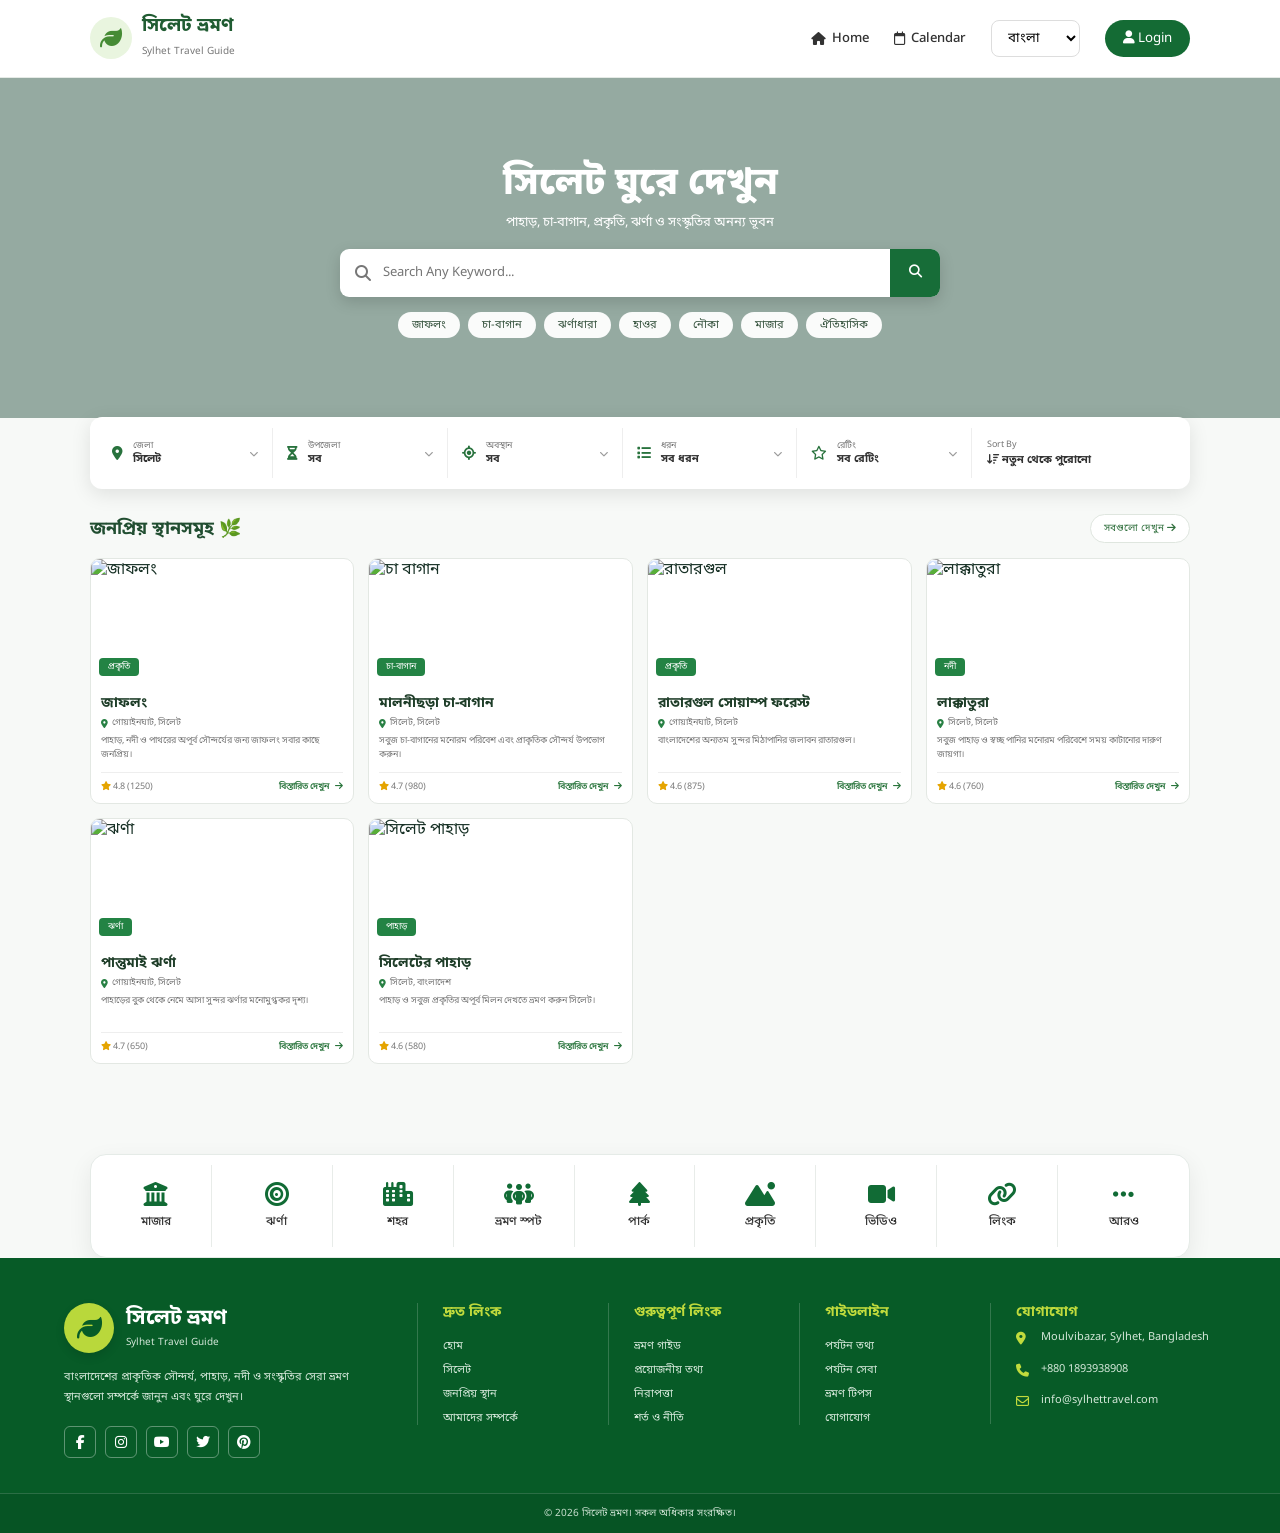
==== index.html @ 962a5a35 "first commit" ====
<!DOCTYPE html>
<html lang="bn">

<head>
    <meta charset="UTF-8">
    <meta name="viewport" content="width=device-width, initial-scale=1.0">

    <title>সিলেট ভ্রমণ | Sylhet Travel Guide</title>

    <!-- Google Font -->
    <link rel="preconnect" href="https://fonts.googleapis.com">
    <link rel="preconnect" href="https://fonts.gstatic.com" crossorigin>

    <link href="https://fonts.googleapis.com/css2?family=Noto+Sans+Bengali:wght@400;500;600;700;800&display=swap"
        rel="stylesheet">

    <!-- Font Awesome -->
    <link rel="stylesheet" href="https://cdnjs.cloudflare.com/ajax/libs/font-awesome/6.5.2/css/all.min.css">

    <link rel="stylesheet" href="style.css">
</head>

<body>

    <!-- ================= NAVBAR ================= -->

    <header class="navbar">

        <div class="logo">
            <div class="logo-icon">
                <i class="fa-solid fa-leaf"></i>
            </div>

            <div class="logo-text">
                <h2>সিলেট ভ্রমণ</h2>
                <span>Sylhet Travel Guide</span>
            </div>
        </div>


        <nav>

            <a href="#">
                <i class="fa-solid fa-house"></i>
                Home
            </a>

            <a href="#">
                <i class="fa-regular fa-calendar"></i>
                Calendar
            </a>

            <select>
                <option>বাংলা</option>
                <option>English</option>
            </select>

            <button class="login-btn">
                <i class="fa-solid fa-user"></i>
                Login
            </button>

        </nav>

    </header>


    <!-- ================= HERO ================= -->

    <section class="hero">

        <div class="hero-overlay"></div>

        <div class="hero-content">

            <h1>সিলেট ঘুরে দেখুন</h1>

            <p>
                পাহাড়, চা-বাগান, প্রকৃতি, ঝর্ণা ও সংস্কৃতির অনন্য ভূবন
            </p>


            <!-- SEARCH -->

            <div class="search-box">

                <i class="fa-solid fa-magnifying-glass"></i>

                <input type="text" placeholder="Search Any Keyword...">

                <button>
                    <i class="fa-solid fa-magnifying-glass"></i>
                </button>

            </div>


            <!-- CATEGORY -->

            <div class="categories">

                <button>জাফলং</button>
                <button>চা-বাগান</button>
                <button>ঝর্ণাধারা</button>
                <button>হাওর</button>
                <button>নৌকা</button>
                <button>মাজার</button>
                <button>ঐতিহাসিক</button>

            </div>

        </div>

    </section>


    <!-- ================= FILTER ================= -->

    <section class="filter-wrapper">

        <div class="filter-bar">

            <div class="filter-item">
                <i class="fa-solid fa-location-dot"></i>

                <div>
                    <small>জেলা</small>
                    <strong>সিলেট</strong>
                </div>

                <i class="fa-solid fa-chevron-down arrow"></i>
            </div>


            <div class="filter-item">
                <i class="fa-solid fa-hourglass-half"></i>

                <div>
                    <small>উপজেলা</small>
                    <strong>সব</strong>
                </div>

                <i class="fa-solid fa-chevron-down arrow"></i>
            </div>


            <div class="filter-item">
                <i class="fa-solid fa-location-crosshairs"></i>

                <div>
                    <small>অবস্থান</small>
                    <strong>সব</strong>
                </div>

                <i class="fa-solid fa-chevron-down arrow"></i>
            </div>


            <div class="filter-item">
                <i class="fa-solid fa-list"></i>

                <div>
                    <small>ধরন</small>
                    <strong>সব ধরন</strong>
                </div>

                <i class="fa-solid fa-chevron-down arrow"></i>
            </div>


            <div class="filter-item">
                <i class="fa-regular fa-star"></i>

                <div>
                    <small>রেটিং</small>
                    <strong>সব রেটিং</strong>
                </div>

                <i class="fa-solid fa-chevron-down arrow"></i>
            </div>


            <div class="sort">

                <small>Sort By</small>

                <strong>
                    <i class="fa-solid fa-arrow-down-wide-short"></i>
                    নতুন থেকে পুরোনো
                </strong>

            </div>

        </div>

    </section>


    <!-- ================= DESTINATIONS ================= -->

    <main class="container">

        <div class="section-title">

            <div>
                <h2>জনপ্রিয় স্থানসমূহ 🌿</h2>
            </div>

            <button class="view-all">
                সবগুলো দেখুন
                <i class="fa-solid fa-arrow-right"></i>
            </button>

        </div>


        <div class="destination-grid">


            <!-- CARD 1 -->

            <div class="card">

                <div class="card-image">

                    <img src="https://images.unsplash.com/photo-1528127269322-539801943592?auto=format&fit=crop&w=600&q=80"
                        alt="জাফলং">

                    <span class="tag">প্রকৃতি</span>

                </div>

                <div class="card-content">

                    <h3>জাফলং</h3>

                    <p class="location">
                        <i class="fa-solid fa-location-dot"></i>
                        গোয়াইনঘাট, সিলেট
                    </p>

                    <p class="description">
                        পাহাড়, নদী ও পাথরের অপূর্ব সৌন্দর্যের জন্য
                        জাফলং সবার কাছে জনপ্রিয়।
                    </p>


                    <div class="card-bottom">

                        <span class="rating">
                            <i class="fa-solid fa-star"></i>
                            4.8 (1250)
                        </span>

                        <a href="#">
                            বিস্তারিত দেখুন
                            <i class="fa-solid fa-arrow-right"></i>
                        </a>

                    </div>

                </div>

            </div>


            <!-- CARD 2 -->

            <div class="card">

                <div class="card-image">

                    <img src="https://images.unsplash.com/photo-1583417319070-4a69db38a482?auto=format&fit=crop&w=600&q=80"
                        alt="চা বাগান">

                    <span class="tag">চা-বাগান</span>

                </div>

                <div class="card-content">

                    <h3>মালনীছড়া চা-বাগান</h3>

                    <p class="location">
                        <i class="fa-solid fa-location-dot"></i>
                        সিলেট, সিলেট
                    </p>

                    <p class="description">
                        সবুজ চা-বাগানের মনোরম পরিবেশ এবং
                        প্রাকৃতিক সৌন্দর্য উপভোগ করুন।
                    </p>

                    <div class="card-bottom">

                        <span class="rating">
                            <i class="fa-solid fa-star"></i>
                            4.7 (980)
                        </span>

                        <a href="#">
                            বিস্তারিত দেখুন
                            <i class="fa-solid fa-arrow-right"></i>
                        </a>

                    </div>

                </div>

            </div>


            <!-- CARD 3 -->

            <div class="card">

                <div class="card-image">

                    <img src="https://images.unsplash.com/photo-1500534623283-312aade485b7?auto=format&fit=crop&w=600&q=80"
                        alt="রাতারগুল">

                    <span class="tag">প্রকৃতি</span>

                </div>

                <div class="card-content">

                    <h3>রাতারগুল সোয়াম্প ফরেস্ট</h3>

                    <p class="location">
                        <i class="fa-solid fa-location-dot"></i>
                        গোয়াইনঘাট, সিলেট
                    </p>

                    <p class="description">
                        বাংলাদেশের অন্যতম সুন্দর মিঠাপানির
                        জলাবন রাতারগুল।
                    </p>

                    <div class="card-bottom">

                        <span class="rating">
                            <i class="fa-solid fa-star"></i>
                            4.6 (875)
                        </span>

                        <a href="#">
                            বিস্তারিত দেখুন
                            <i class="fa-solid fa-arrow-right"></i>
                        </a>

                    </div>

                </div>

            </div>


            <!-- CARD 4 -->

            <div class="card">

                <div class="card-image">

                    <img src="https://images.unsplash.com/photo-1470770841072-f978cf4d019e?auto=format&fit=crop&w=600&q=80"
                        alt="লাক্কাতুরা">

                    <span class="tag">নদী</span>

                </div>

                <div class="card-content">

                    <h3>লাক্কাতুরা</h3>

                    <p class="location">
                        <i class="fa-solid fa-location-dot"></i>
                        সিলেট, সিলেট
                    </p>

                    <p class="description">
                        সবুজ পাহাড় ও স্বচ্ছ পানির মনোরম
                        পরিবেশে সময় কাটানোর দারুণ জায়গা।
                    </p>

                    <div class="card-bottom">

                        <span class="rating">
                            <i class="fa-solid fa-star"></i>
                            4.6 (760)
                        </span>

                        <a href="#">
                            বিস্তারিত দেখুন
                            <i class="fa-solid fa-arrow-right"></i>
                        </a>

                    </div>

                </div>

            </div>


            <!-- CARD 5 -->

            <div class="card">

                <div class="card-image">

                    <img src="https://images.unsplash.com/photo-1433086966358-54859d0ed716?auto=format&fit=crop&w=600&q=80"
                        alt="ঝর্ণা">

                    <span class="tag">ঝর্ণা</span>

                </div>

                <div class="card-content">

                    <h3>পান্তুমাই ঝর্ণা</h3>

                    <p class="location">
                        <i class="fa-solid fa-location-dot"></i>
                        গোয়াইনঘাট, সিলেট
                    </p>

                    <p class="description">
                        পাহাড়ের বুক থেকে নেমে আসা সুন্দর
                        ঝর্ণার মনোমুগ্ধকর দৃশ্য।
                    </p>

                    <div class="card-bottom">

                        <span class="rating">
                            <i class="fa-solid fa-star"></i>
                            4.7 (650)
                        </span>

                        <a href="#">
                            বিস্তারিত দেখুন
                            <i class="fa-solid fa-arrow-right"></i>
                        </a>

                    </div>

                </div>

            </div>


        <!-- ================= CARD 6 ================= -->
        
        <div class="card">
        
            <!-- Card Image -->
            <div class="card-image">
        
                <img src="https://images.unsplash.com/photo-1501785888041-af3ef285b470?auto=format&fit=crop&w=600&q=80"
                    alt="সিলেট পাহাড়">
        
                <span class="tag">পাহাড়</span>
        
            </div>
        
        
            <!-- Card Content -->
            <div class="card-content">
        
                <h3>সিলেটের পাহাড়</h3>
        
                <p class="location">
                    <i class="fa-solid fa-location-dot"></i>
                    সিলেট, বাংলাদেশ
                </p>
        
                <p class="description">
                    পাহাড় ও সবুজ প্রকৃতির অপূর্ব মিলন
                    দেখতে ভ্রমণ করুন সিলেট।
                </p>
        
        
                <!-- Card Bottom -->
                <div class="card-bottom">
        
                    <span class="rating">
                        <i class="fa-solid fa-star"></i>
                        4.6 (580)
                    </span>
        
                    <a href="#">
                        বিস্তারিত দেখুন
                        <i class="fa-solid fa-arrow-right"></i>
                    </a>
        
                </div>
        
            </div>
            <!-- END card-content -->
        
        </div>
        <!-- END card -->
        </main>
<!-- ================= CATEGORY MENU ================= -->

<section class="category-menu">

    <div class="category-item">
        <i class="fa-solid fa-building-columns"></i>
        <span>মাজার</span>
    </div>

    <div class="category-item">
        <i class="fa-solid fa-bullseye"></i>
        <span>ঝর্ণা</span>
    </div>

    <div class="category-item">
        <i class="fa-solid fa-city"></i>
        <span>শহর</span>
    </div>

    <div class="category-item">
        <i class="fa-solid fa-people-group"></i>
        <span>ভ্রমণ স্পট</span>
    </div>

    <div class="category-item">
        <i class="fa-solid fa-tree"></i>
        <span>পার্ক</span>
    </div>

    <div class="category-item">
        <i class="fa-solid fa-mountain-sun"></i>
        <span>প্রকৃতি</span>
    </div>

    <div class="category-item">
        <i class="fa-solid fa-video"></i>
        <span>ভিডিও</span>
    </div>

    <div class="category-item">
        <i class="fa-solid fa-link"></i>
        <span>লিংক</span>
    </div>

    <div class="category-item">
        <i class="fa-solid fa-ellipsis"></i>
        <span>আরও</span>
    </div>

</section>


<!-- ================= FOOTER ================= -->

<footer class="footer">

    <div class="footer-container">

        <!-- ================= ABOUT ================= -->

        <div class="footer-about">

            <div class="footer-logo">

                <div class="footer-logo-icon">
                    <i class="fa-solid fa-leaf"></i>
                </div>

                <div>
                    <h2>সিলেট ভ্রমণ</h2>
                    <span>Sylhet Travel Guide</span>
                </div>

            </div>


            <p>
                বাংলাদেশের প্রাকৃতিক সৌন্দর্য, পাহাড়,
                নদী ও সংস্কৃতির সেরা ভ্রমণ স্থানগুলো
                সম্পর্কে জানুন এবং ঘুরে দেখুন।
            </p>


            <!-- Social Icons -->

            <div class="social-icons">

                <a href="#">
                    <i class="fa-brands fa-facebook-f"></i>
                </a>

                <a href="#">
                    <i class="fa-brands fa-instagram"></i>
                </a>

                <a href="#">
                    <i class="fa-brands fa-youtube"></i>
                </a>

                <a href="#">
                    <i class="fa-brands fa-twitter"></i>
                </a>

                <a href="#">
                    <i class="fa-brands fa-pinterest"></i>
                </a>

            </div>
 </div> 


        <!-- ================= QUICK LINKS ================= -->

        <div class="footer-column">

            <h3>দ্রুত লিংক</h3>

            <a href="#">হোম</a>
            <a href="#">সিলেট</a>
            <a href="#">জনপ্রিয় স্থান</a>
            <a href="#">আমাদের সম্পর্কে</a>

        </div>


        <!-- ================= IMPORTANT LINKS ================= -->

        <div class="footer-column">

            <h3>গুরুত্বপূর্ণ লিংক</h3>

            <a href="#">ভ্রমণ গাইড</a>
            <a href="#">প্রয়োজনীয় তথ্য</a>
            <a href="#">নিরাপত্তা</a>
            <a href="#">শর্ত ও নীতি</a>

        </div>


        <!-- ================= GUIDELINE ================= -->

        <div class="footer-column">

            <h3>গাইডলাইন</h3>

            <a href="#">পর্যটন তথ্য</a>
            <a href="#">পর্যটন সেবা</a>
            <a href="#">ভ্রমণ টিপস</a>
            <a href="#">যোগাযোগ</a>

        </div>


        <!-- ================= CONTACT ================= -->

        <div class="footer-contact">

            <h3>যোগাযোগ</h3>

            <p>
                <i class="fa-solid fa-location-dot"></i>
                <span>Moulvibazar, Sylhet, Bangladesh</span>
            </p>

            <p>
                <i class="fa-solid fa-phone"></i>
                <span>+880 1893938908</span>
            </p>

            <p>
                <i class="fa-regular fa-envelope"></i>
                <span>info@sylhettravel.com</span>
            </p>

        </div>

    </div>


    <!-- ================= COPYRIGHT ================= -->

    <div class="copyright">

        © 2026 সিলেট ভ্রমণ। সকল অধিকার সংরক্ষিত।

    </div>



</footer>


</body>

</html>
---- style.css ----
* {
    margin: 0;
    padding: 0;
    box-sizing: border-box;
}

body {
    font-family: "Noto Sans Bengali", sans-serif;
    background: #f7f9f7;
    color: #183126;
}

img {
    width: 100%;
    display: block;
}

button,
input,
select {
    font-family: inherit;
}


/* ================= NAVBAR ================= */

.navbar {
    height: 78px;
    background: #ffffff;

    display: flex;
    align-items: center;
    justify-content: space-between;

    padding: 0 7%;
    border-bottom: 1px solid #e5eae6;
}

.logo {
    display: flex;
    align-items: center;
    gap: 10px;
}

.logo-icon {
    width: 42px;
    height: 42px;

    border-radius: 50%;

    background: #e9f5df;
    color: #468b35;

    display: flex;
    align-items: center;
    justify-content: center;

    font-size: 22px;
}

.logo-text h2 {
    color: #205c32;
    font-size: 19px;
    line-height: 1.2;
}

.logo-text span {
    color: #777;
    font-size: 10px;
}


nav {
    display: flex;
    align-items: center;
    gap: 25px;
}

nav a {
    text-decoration: none;
    color: #333;

    font-size: 13px;
    font-weight: 500;

    display: flex;
    align-items: center;
    gap: 6px;
}

nav a:hover {
    color: #28783c;
}

nav select {
    border: 1px solid #ddd;
    background: white;

    padding: 8px 12px;
    border-radius: 8px;

    outline: none;
}

.login-btn {
    border: none;

    background: #146b34;
    color: white;

    padding: 10px 18px;

    border-radius: 22px;

    cursor: pointer;
}

.login-btn:hover {
    background: #0e5428;
}


/* ================= HERO ================= */

.hero {
    height: 340px;

    position: relative;

    background-image:
        url("https://images.unsplash.com/photo-1528127269322-539801943592?auto=format&fit=crop&w=1600&q=85");

    background-size: cover;
    background-position: center;

    display: flex;
    justify-content: center;
    align-items: center;

    text-align: center;
}

.hero-overlay {
    position: absolute;
    inset: 0;

    background: rgba(0, 50, 30, 0.40);
}

.hero-content {
    position: relative;
    z-index: 2;

    width: 100%;
    max-width: 850px;

    color: white;
}

.hero-content h1 {
    font-size: 38px;
    font-weight: 800;

    margin-bottom: 4px;
}

.hero-content p {
    font-size: 13px;

    margin-bottom: 18px;
}


/* ================= SEARCH ================= */

.search-box {
    width: 600px;
    max-width: 90%;

    height: 48px;

    background: white;

    border-radius: 9px;

    margin: auto;

    display: flex;
    align-items: center;

    padding-left: 15px;

    box-shadow: 0 5px 15px rgba(0, 0, 0, .15);
}

.search-box>i {
    color: #777;
}

.search-box input {
    flex: 1;

    border: none;
    outline: none;

    padding: 0 12px;

    font-size: 13px;
}

.search-box button {
    width: 50px;
    height: 48px;

    border: none;

    background: #176d38;
    color: white;

    border-radius: 0 9px 9px 0;

    cursor: pointer;
}


/* ================= CATEGORIES ================= */

.categories {
    display: flex;

    justify-content: center;
    align-items: center;

    gap: 8px;

    margin-top: 15px;

    flex-wrap: wrap;
}

.categories button {
    border: none;

    background: rgba(255, 255, 255, .95);

    color: #34513c;

    padding: 6px 14px;

    border-radius: 20px;

    font-size: 11px;

    cursor: pointer;
}

.categories button:hover {
    background: #176d38;
    color: white;
}


/* ================= FILTER ================= */

.filter-wrapper {
    margin-top: -1px;

    padding: 0 7%;

    position: relative;
    z-index: 5;
}

.filter-bar {
    min-height: 72px;

    background: white;

    border-radius: 12px;

    box-shadow: 0 5px 20px rgba(0, 0, 0, .10);

    display: grid;

    grid-template-columns:
        1fr 1fr 1fr 1fr 1fr 1.2fr;

    align-items: center;

    padding: 8px;
}

.filter-item {
    min-height: 50px;

    padding: 5px 14px;

    display: flex;
    align-items: center;

    gap: 10px;

    border-right: 1px solid #eeeeee;

    color: #28723d;
}

.filter-item>i:first-child {
    font-size: 14px;
}

.filter-item div {
    display: flex;
    flex-direction: column;
}

.filter-item small,
.sort small {
    color: #777;
    font-size: 9px;
}

.filter-item strong,
.sort strong {
    color: #333;
    font-size: 11px;
}

.filter-item .arrow {
    margin-left: auto;
    color: #999;
    font-size: 9px;
}

.sort {
    padding-left: 15px;

    display: flex;
    flex-direction: column;

    gap: 2px;
}


/* ================= MAIN ================= */

.container {
    width: 86%;
    margin: auto;

    padding: 25px 0 60px;
}


/* ================= SECTION TITLE ================= */

.section-title {
    display: flex;

    align-items: center;
    justify-content: space-between;

    margin-bottom: 15px;
}

.section-title h2 {
    color: #214e31;

    font-size: 18px;
}

.view-all {
    border: none;
    background: white;

    border: 1px solid #dfe6df;

    color: #31703e;

    padding: 7px 13px;

    border-radius: 18px;

    font-size: 10px;

    cursor: pointer;
}

.view-all:hover {
    background: #31703e;
    color: white;
}


/* ================= CARDS ================= */

.destination-grid {
    display: grid;

    grid-template-columns:
        repeat(4, 1fr);

    gap: 14px;
}

.card {
    background: white;

    border: 1px solid #e3e8e3;

    border-radius: 10px;

    overflow: hidden;

    transition: .3s;
}

.card:hover {
    transform: translateY(-4px);

    box-shadow:
        0 10px 25px rgba(0, 0, 0, .10);
}


/* ================= CARD IMAGE ================= */

.card-image {
    height: 125px;

    position: relative;
    overflow: hidden;
}

.card-image img {
    height: 100%;

    object-fit: cover;

    transition: .4s;
}

.card:hover .card-image img {
    transform: scale(1.05);
}

.tag {
    position: absolute;

    left: 8px;
    bottom: 8px;

    background: #238344;
    color: white;

    padding: 3px 9px;

    border-radius: 4px;

    font-size: 9px;
}


/* ================= CARD CONTENT ================= */

.card-content {
    padding: 10px;
}

.card-content h3 {
    color: #1e3d28;

    font-size: 14px;

    margin-bottom: 4px;
}

.location {
    color: #777;

    font-size: 9px;

    display: flex;
    align-items: center;

    gap: 4px;
}

.location i {
    color: #288044;
}

.description {
    color: #777;

    font-size: 9px;

    line-height: 1.5;

    margin-top: 6px;

    min-height: 28px;
}


/* ================= CARD BOTTOM ================= */

.card-bottom {
    border-top: 1px solid #eeeeee;

    margin-top: 9px;

    padding-top: 8px;

    display: flex;

    align-items: center;
    justify-content: space-between;
}

.rating {
    color: #777;

    font-size: 9px;
}

.rating i {
    color: #e5a400;
}

.card-bottom a {
    text-decoration: none;

    color: #28743b;

    font-size: 9px;

    font-weight: 600;
}

.card-bottom a i {
    margin-left: 3px;
}


/* ================= RESPONSIVE ================= */

@media (max-width: 1000px) {

    .destination-grid {
        grid-template-columns: repeat(2, 1fr);
    }

    .filter-bar {
        grid-template-columns: repeat(3, 1fr);
    }

    .filter-item:nth-child(3) {
        border-right: none;
    }

}


@media (max-width: 700px) {

    .navbar {
        height: auto;

        padding: 15px 5%;

        flex-direction: column;

        gap: 15px;
    }

    nav {
        gap: 10px;

        flex-wrap: wrap;

        justify-content: center;
    }

    .hero {
        height: 390px;
    }

    .hero-content h1 {
        font-size: 30px;
    }

    .filter-wrapper {
        padding: 0 5%;
    }

    .filter-bar {
        grid-template-columns: 1fr 1fr;
    }

    .filter-item {
        border-bottom: 1px solid #eee;
    }

}


@media (max-width: 500px) {

    .destination-grid {
        grid-template-columns: 1fr;
    }

    .container {
        width: 90%;
    }

    .hero-content h1 {
        font-size: 25px;
    }

    .hero-content p {
        font-size: 11px;
    }

    .categories button {
        font-size: 9px;
        padding: 5px 9px;
    }

    .filter-bar {
        grid-template-columns: 1fr;
    }

    .filter-item {
        border-right: none;
    }

    .section-title h2 {
        font-size: 15px;
    }

}

/* =====================================================
   CATEGORY MENU
===================================================== */

.category-menu {
    width: 86%;
    margin: 25px auto 0;

    display: grid;
    grid-template-columns: repeat(9, 1fr);

    gap: 10px;

    background: #ffffff;

    padding: 10px;

    border-radius: 10px;

    border: 1px solid #e5ebe6;

    box-shadow: 0 3px 15px rgba(0, 0, 0, 0.05);
}


.category-item {
    height: 70px;

    display: flex;
    flex-direction: column;

    align-items: center;
    justify-content: center;

    gap: 5px;

    border-right: 1px solid #eeeeee;

    color: #386d45;

    cursor: pointer;

    transition: 0.3s;
}


.category-item:last-child {
    border-right: none;
}


.category-item i {
    font-size: 20px;
}


.category-item span {
    font-size: 10px;
    color: #555;
}


.category-item:hover {
    background: #edf7ef;

    border-radius: 8px;

    transform: translateY(-2px);
}


.category-item:hover i,
.category-item:hover span {
    color: #176d38;
}


/* =====================================================
   CATEGORY MENU
===================================================== */

.category-menu {
    width: 86%;
    max-width: 1200px;
    margin: 30px auto 0;

    background: #ffffff;

    display: grid;
    grid-template-columns: repeat(9, 1fr);

    padding: 10px;

    border: 1px solid #e5ebe7;
    border-radius: 16px;

    box-shadow: 0 8px 25px rgba(0, 0, 0, 0.07);

    overflow: hidden;
}


/* Category Item */

.category-item {
    height: 82px;

    display: flex;
    flex-direction: column;

    align-items: center;
    justify-content: center;

    gap: 8px;

    color: #116b35;

    border-right: 1px solid #e8ece9;

    cursor: pointer;

    transition: all 0.3s ease;
}

.category-item:last-child {
    border-right: none;
}


/* Category Icon */

.category-item i {
    font-size: 24px;

    color: #116b35;

    transition: 0.3s;
}


/* Category Text */

.category-item span {
    font-size: 12px;

    color: #333;

    font-weight: 500;

    white-space: nowrap;
}


/* Hover */

.category-item:hover {
    background: #f0f8f2;

    transform: translateY(-2px);
}

.category-item:hover i {
    transform: scale(1.12);

    color: #075b27;
}

.category-item:hover span {
    color: #075b27;
}


/* =====================================================
   FOOTER
===================================================== */

.footer {
    width: 100%;

    background: #075b27;

    color: #ffffff;

    margin-top: 0;

    overflow: hidden;
}


/* Footer Container */

.footer-container {
    width: 86%;
    max-width: 1200px;

    margin: 0 auto;

    padding: 45px 0 35px;

    display: grid;

    grid-template-columns:
        2fr 1fr 1fr 1fr 1.35fr;

    gap: 35px;

    align-items: start;
}


/* =====================================================
   FOOTER ABOUT
===================================================== */

.footer-about {
    min-width: 0;
}


/* Footer Logo */

.footer-logo {
    display: flex;

    align-items: center;

    gap: 13px;

    margin-bottom: 18px;
}


/* Logo Circle */

.footer-logo-icon {
    width: 52px;
    height: 52px;

    flex-shrink: 0;

    border-radius: 50%;

    background: #b8d83b;

    color: #075b27;

    display: flex;

    align-items: center;
    justify-content: center;

    font-size: 27px;

    box-shadow: 0 4px 10px rgba(0, 0, 0, 0.12);
}


/* Footer Logo Title */

.footer-logo h2 {
    color: #ffffff;

    font-size: 21px;

    font-weight: 700;

    line-height: 1.2;

    margin: 0;
}


/* Footer Logo Subtitle */

.footer-logo span {
    display: block;

    color: #cde2d3;

    font-size: 10px;

    margin-top: 4px;
}


/* About Text */

.footer-about>p {
    max-width: 330px;

    color: #d5e8da;

    font-size: 11px;

    line-height: 2;

    margin-bottom: 20px;
}


/* =====================================================
   SOCIAL ICONS
===================================================== */

.social-icons {
    display: flex;

    align-items: center;

    gap: 10px;
}


.social-icons a {
    width: 34px;
    height: 34px;

    display: flex;

    align-items: center;
    justify-content: center;

    border: 1px solid rgba(255, 255, 255, 0.4);

    border-radius: 7px;

    color: #ffffff;

    text-decoration: none;

    font-size: 14px;

    transition: all 0.3s ease;
}


.social-icons a:hover {
    background: #b8d83b;

    color: #075b27;

    border-color: #b8d83b;

    transform: translateY(-4px);
}


/* =====================================================
   FOOTER COLUMNS
===================================================== */

.footer-column {
    min-width: 0;

    padding-left: 25px;

    border-left: 1px solid rgba(255, 255, 255, 0.18);

    display: flex;

    flex-direction: column;

    gap: 12px;
}


/* Column Heading */

.footer-column h3,
.footer-contact h3 {
    color: #c1dc3b;

    font-size: 14px;

    font-weight: 700;

    margin: 0 0 8px;
}


/* Footer Links */

.footer-column a {
    color: #d7e8db;

    text-decoration: none;

    font-size: 11px;

    transition: all 0.3s ease;
}


.footer-column a:hover {
    color: #ffffff;

    padding-left: 5px;
}


/* =====================================================
   CONTACT
===================================================== */

.footer-contact {
    min-width: 0;

    padding-left: 25px;

    border-left: 1px solid rgba(255, 255, 255, 0.18);
}


.footer-contact p {
    display: flex;

    align-items: flex-start;

    gap: 10px;

    color: #d7e8db;

    font-size: 11px;

    line-height: 1.6;

    margin: 0 0 16px;

    word-break: break-word;
}


/* Contact Icons */

.footer-contact p i {
    width: 18px;

    flex-shrink: 0;

    color: #c1dc3b;

    font-size: 13px;

    margin-top: 2px;
}


/* =====================================================
   COPYRIGHT
===================================================== */

.copyright {
    width: 100%;

    border-top: 1px solid rgba(255, 255, 255, 0.13);

    background: rgba(0, 0, 0, 0.08);

    text-align: center;

    padding: 15px 10px;

    color: #c8dfce;

    font-size: 10px;
}


/* =====================================================
   LARGE TABLET
===================================================== */

@media (max-width: 1100px) {

    .category-menu {
        grid-template-columns: repeat(5, 1fr);
    }


    .category-item:nth-child(5) {
        border-right: none;
    }


    .footer-container {
        grid-template-columns:
            1.5fr 1fr 1fr 1fr;

        gap: 25px;
    }


    .footer-about {
        grid-column: span 4;
    }

}


/* =====================================================
   TABLET
===================================================== */

@media (max-width: 800px) {

    .category-menu {
        width: 90%;

        grid-template-columns: repeat(3, 1fr);

        gap: 0;
    }


    .category-item {
        border-right: 1px solid #e8ece9;

        border-bottom: 1px solid #e8ece9;
    }


    .category-item:nth-child(3n) {
        border-right: none;
    }


    .footer-container {
        width: 90%;

        grid-template-columns: 1fr 1fr;

        gap: 30px;
    }


    .footer-about {
        grid-column: span 2;
    }


    .footer-column {
        padding-left: 18px;
    }


    .footer-contact {
        padding-left: 18px;
    }

}


/* =====================================================
   MOBILE
===================================================== */

@media (max-width: 550px) {

    .category-menu {
        width: 92%;

        grid-template-columns: repeat(3, 1fr);

        padding: 5px;

        border-radius: 12px;
    }


    .category-item {
        height: 70px;

        gap: 5px;
    }


    .category-item i {
        font-size: 19px;
    }


    .category-item span {
        font-size: 10px;
    }


    .footer-container {
        width: 90%;

        grid-template-columns: 1fr;

        padding: 35px 0 25px;

        gap: 25px;
    }


    .footer-about {
        grid-column: span 1;
    }


    .footer-column,
    .footer-contact {
        padding-left: 0;

        border-left: none;

        border-top: 1px solid rgba(255, 255, 255, 0.15);

        padding-top: 20px;
    }


    .footer-logo h2 {
        font-size: 19px;
    }


    .footer-about>p {
        font-size: 10px;
    }

}


/* =====================================================
   VERY SMALL MOBILE
===================================================== */

@media (max-width: 380px) {

    .category-item {
        height: 65px;
    }


    .category-item i {
        font-size: 17px;
    }


    .category-item span {
        font-size: 9px;
    }


    .footer-container {
        width: 88%;
    }

}
/* =========================================
   FOOTER FULL WIDTH FIX
========================================= */

.footer {
    width: 100vw !important;
    max-width: none !important;

    margin-left: calc(50% - 50vw) !important;
    margin-right: 0 !important;

    background: #075b27;

    color: #ffffff;

    display: block;

    position: relative;

    box-sizing: border-box;

    overflow: hidden;
}


/* Footer content */

.footer-container {
    width: 90% !important;
    max-width: 1200px !important;

    margin: 0 auto !important;

    padding: 45px 0 35px !important;

    display: grid !important;

    grid-template-columns:
        2fr 1fr 1fr 1fr 1.4fr !important;

    gap: 30px !important;

    box-sizing: border-box;
}


/* About */

.footer-about {
    min-width: 0;
}


/* Logo */

.footer-logo {
    display: flex;

    align-items: center;

    gap: 12px;

    margin-bottom: 15px;
}


.footer-logo-icon {
    width: 50px;
    height: 50px;

    flex-shrink: 0;

    border-radius: 50%;

    background: #b9d83b;

    color: #075b27;

    display: flex;

    align-items: center;
    justify-content: center;

    font-size: 25px;
}


.footer-logo h2 {
    margin: 0;

    color: white;

    font-size: 21px;
}


.footer-logo span {
    display: block;

    margin-top: 3px;

    color: #d4e7d9;

    font-size: 10px;
}


/* About text */

.footer-about>p {
    max-width: 330px;

    color: #d5e8da;

    font-size: 11px;

    line-height: 1.8;

    margin: 0 0 18px;
}


/* Social */

.social-icons {
    display: flex;

    gap: 9px;
}


.social-icons a {
    width: 32px;
    height: 32px;

    display: flex;

    align-items: center;
    justify-content: center;

    border: 1px solid rgba(255, 255, 255, .35);

    border-radius: 6px;

    color: white;

    text-decoration: none;

    transition: .3s;
}


.social-icons a:hover {
    background: #b9d83b;

    color: #075b27;

    transform: translateY(-3px);
}


/* =========================================
   FOOTER COLUMNS
========================================= */

.footer-column {
    min-width: 0;

    padding-left: 25px;

    border-left: 1px solid rgba(255, 255, 255, .18);

    display: flex;

    flex-direction: column;

    gap: 10px;
}


.footer-column h3,
.footer-contact h3 {
    color: #c1db3d;

    font-size: 14px;

    margin: 0 0 7px;
}


.footer-column a {
    color: #d5e8da;

    text-decoration: none;

    font-size: 11px;

    transition: .3s;
}


.footer-column a:hover {
    color: white;

    padding-left: 5px;
}


/* =========================================
   CONTACT
========================================= */

.footer-contact {
    min-width: 0;

    padding-left: 25px;

    border-left: 1px solid rgba(255, 255, 255, .18);
}


.footer-contact p {
    display: flex;

    align-items: flex-start;

    gap: 9px;

    color: #d5e8da;

    font-size: 11px;

    line-height: 1.6;

    margin: 0 0 14px;

    word-break: break-word;
}


.footer-contact p i {
    flex-shrink: 0;

    width: 16px;

    color: #c1db3d;

    margin-top: 3px;
}


/* =========================================
   COPYRIGHT
========================================= */

.copyright {
    width: 100%;

    border-top: 1px solid rgba(255, 255, 255, .15);

    background: rgba(0, 0, 0, .08);

    text-align: center;

    padding: 13px 10px;

    color: #c9dfcf;

    font-size: 10px;

    box-sizing: border-box;
}


/* =========================================
   RESPONSIVE
========================================= */

@media (max-width: 1000px) {

    .footer-container {
        grid-template-columns: repeat(3, 1fr) !important;
    }

    .footer-about {
        grid-column: span 3;
    }
}


@media (max-width: 700px) {

    .footer-container {
        width: 90% !important;

        grid-template-columns: 1fr 1fr !important;

        gap: 25px !important;
    }

    .footer-about {
        grid-column: span 2;
    }
}


@media (max-width: 500px) {

    .footer-container {
        width: 90% !important;

        grid-template-columns: 1fr !important;
    }

    .footer-about {
        grid-column: span 1;
    }

    .footer-column,
    .footer-contact {
        border-left: none;

        border-top: 1px solid rgba(255, 255, 255, .15);

        padding-left: 0;

        padding-top: 20px;
    }
}
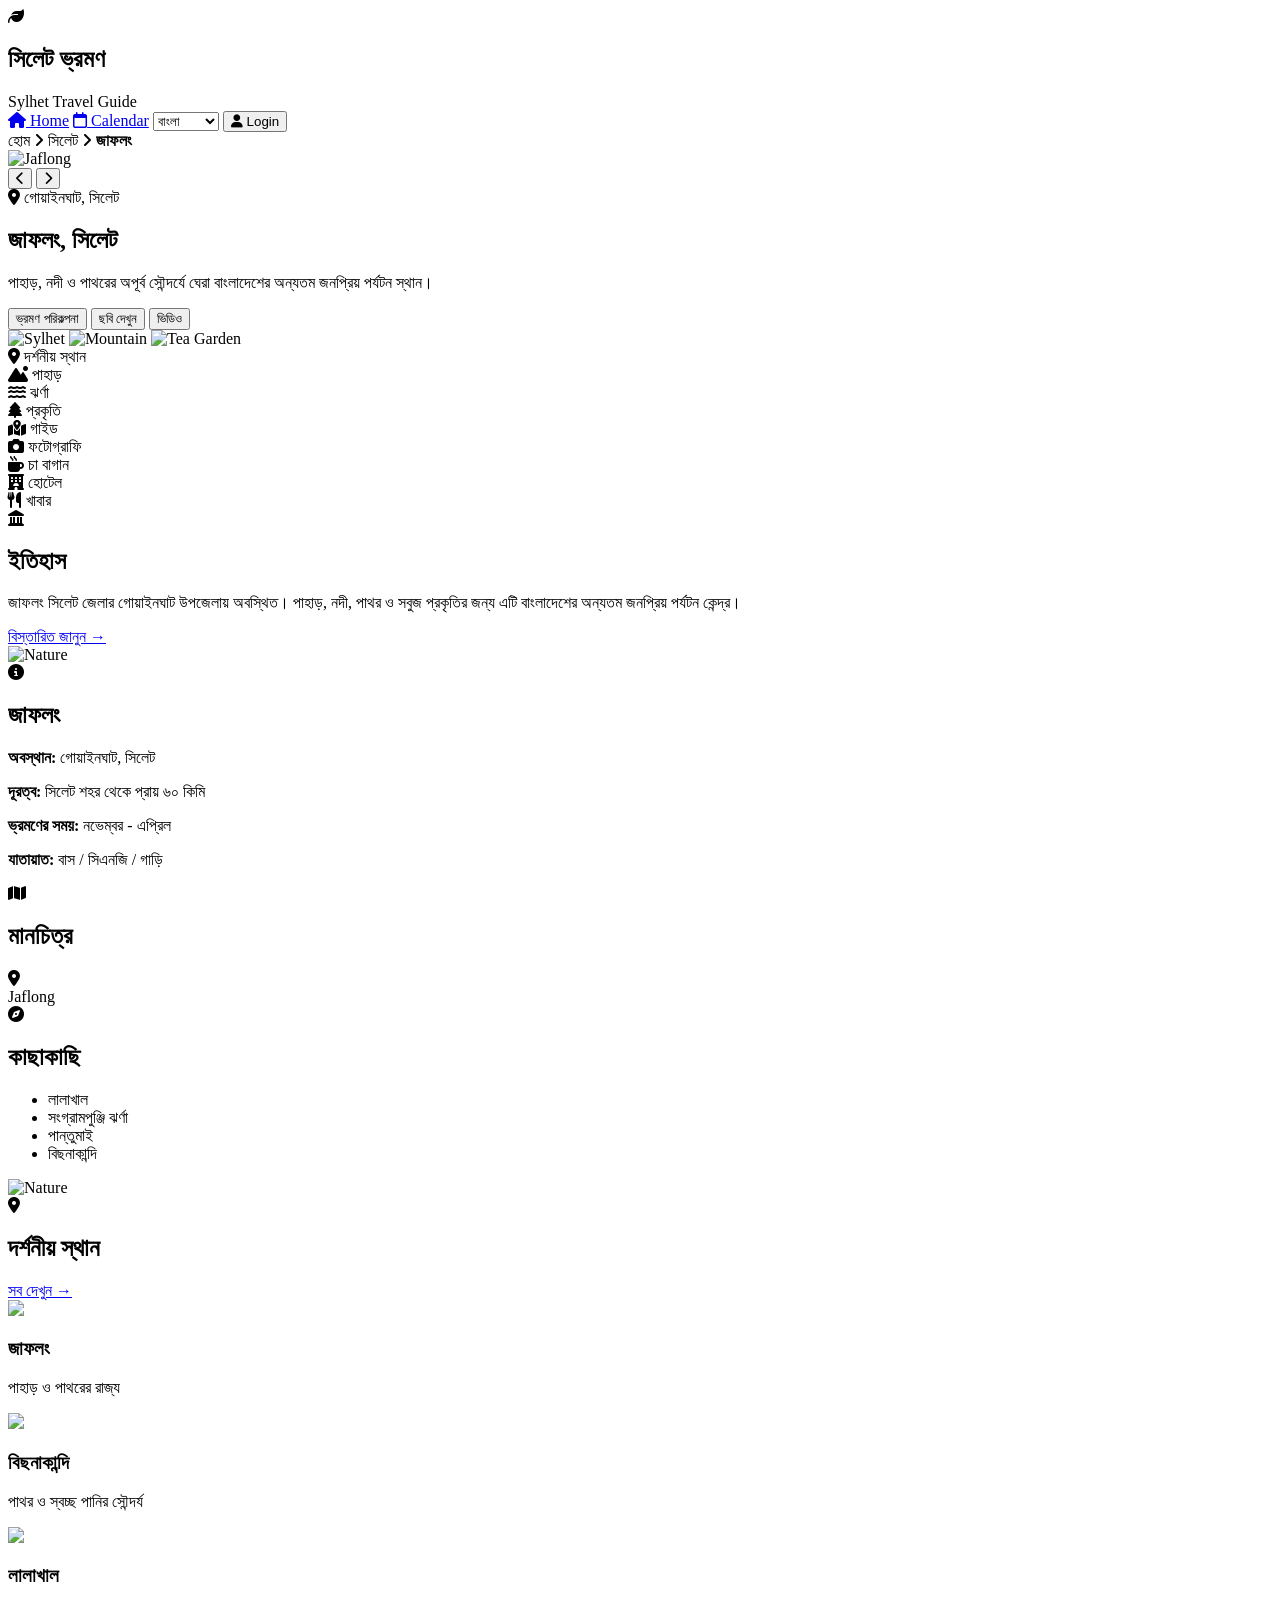
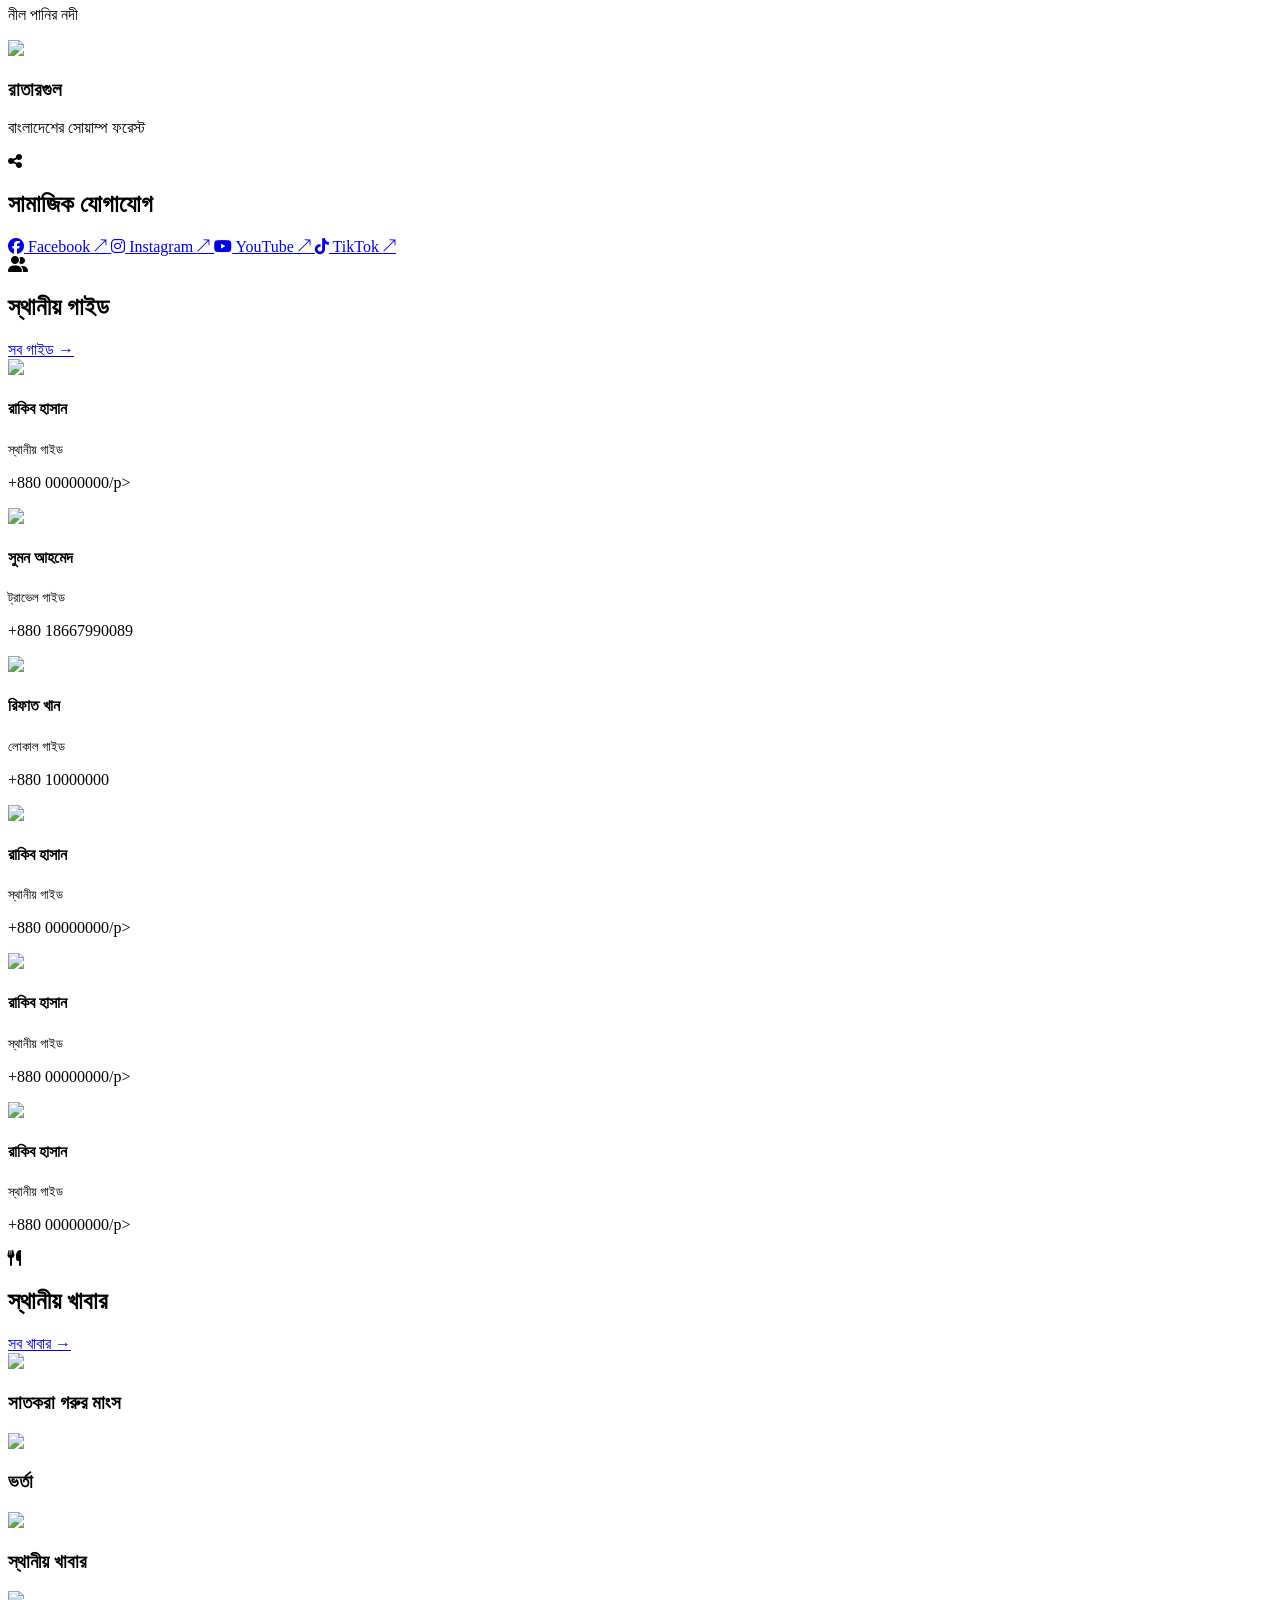
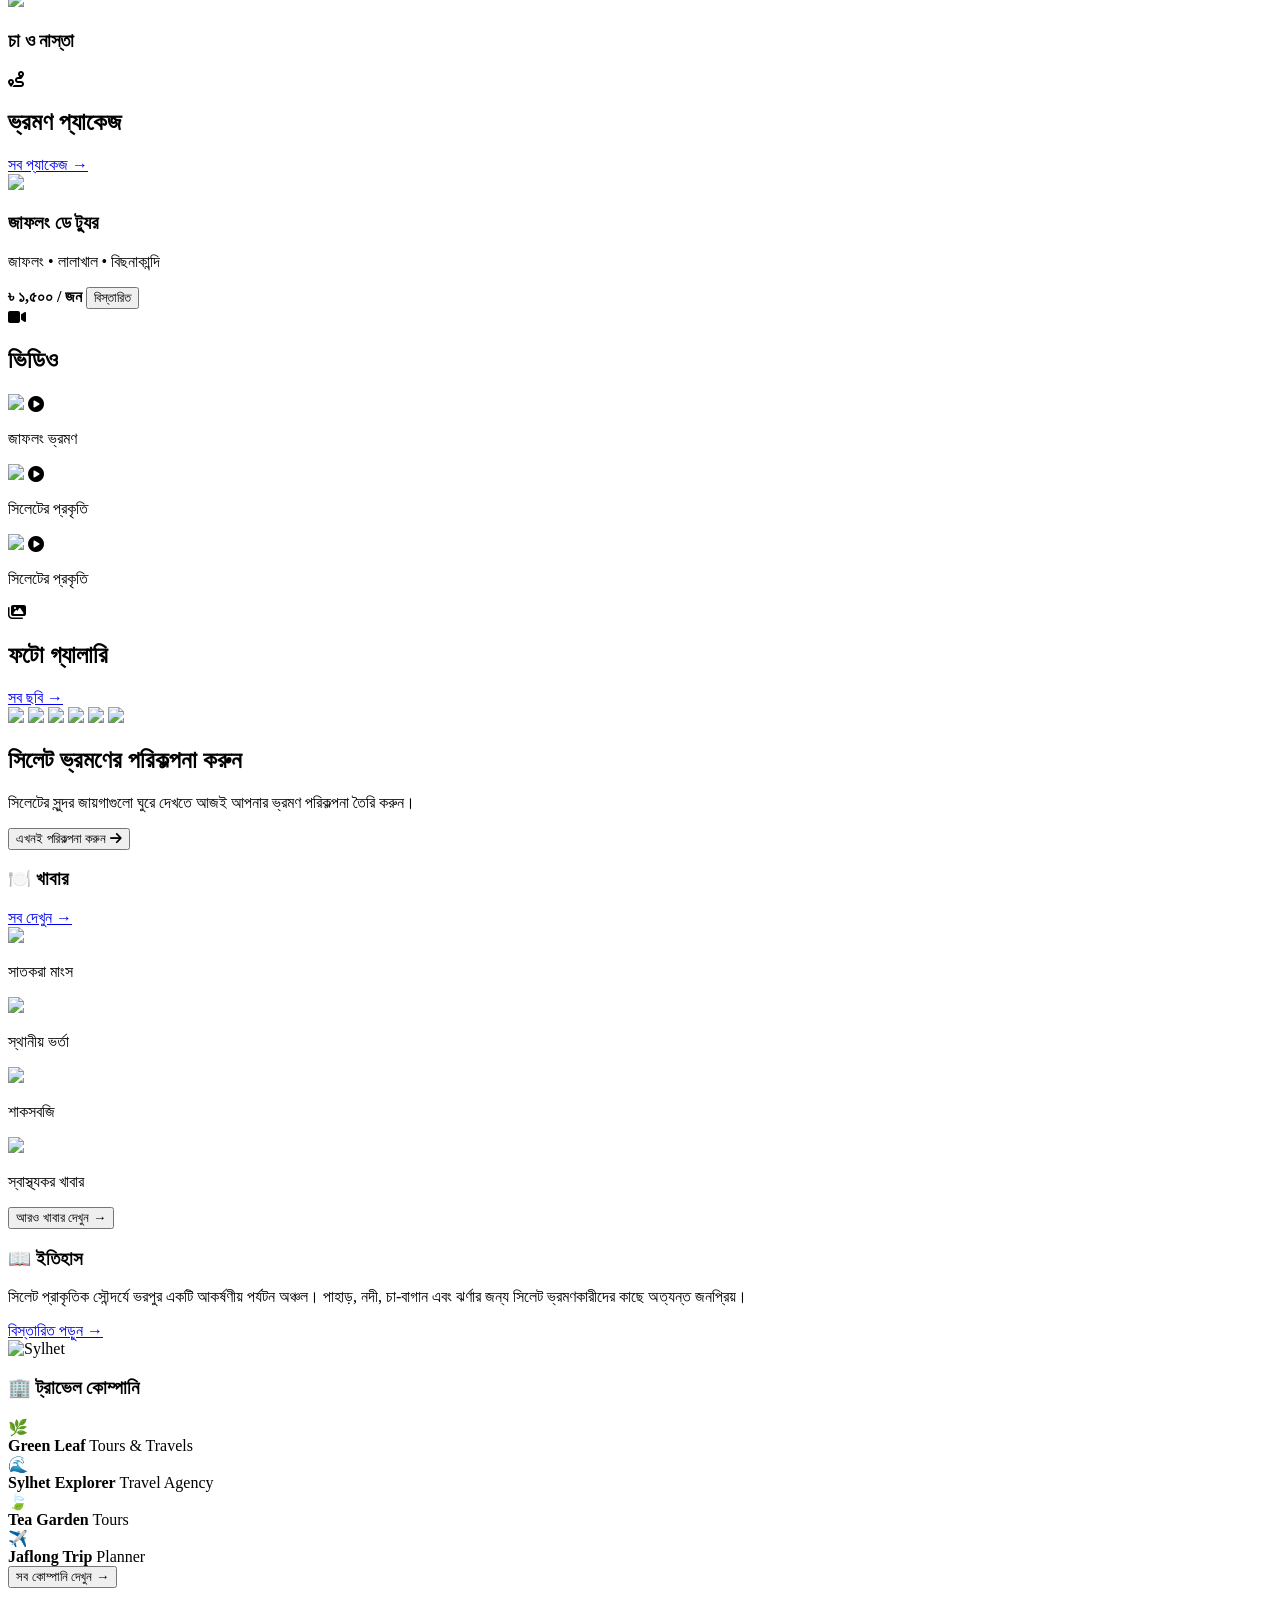
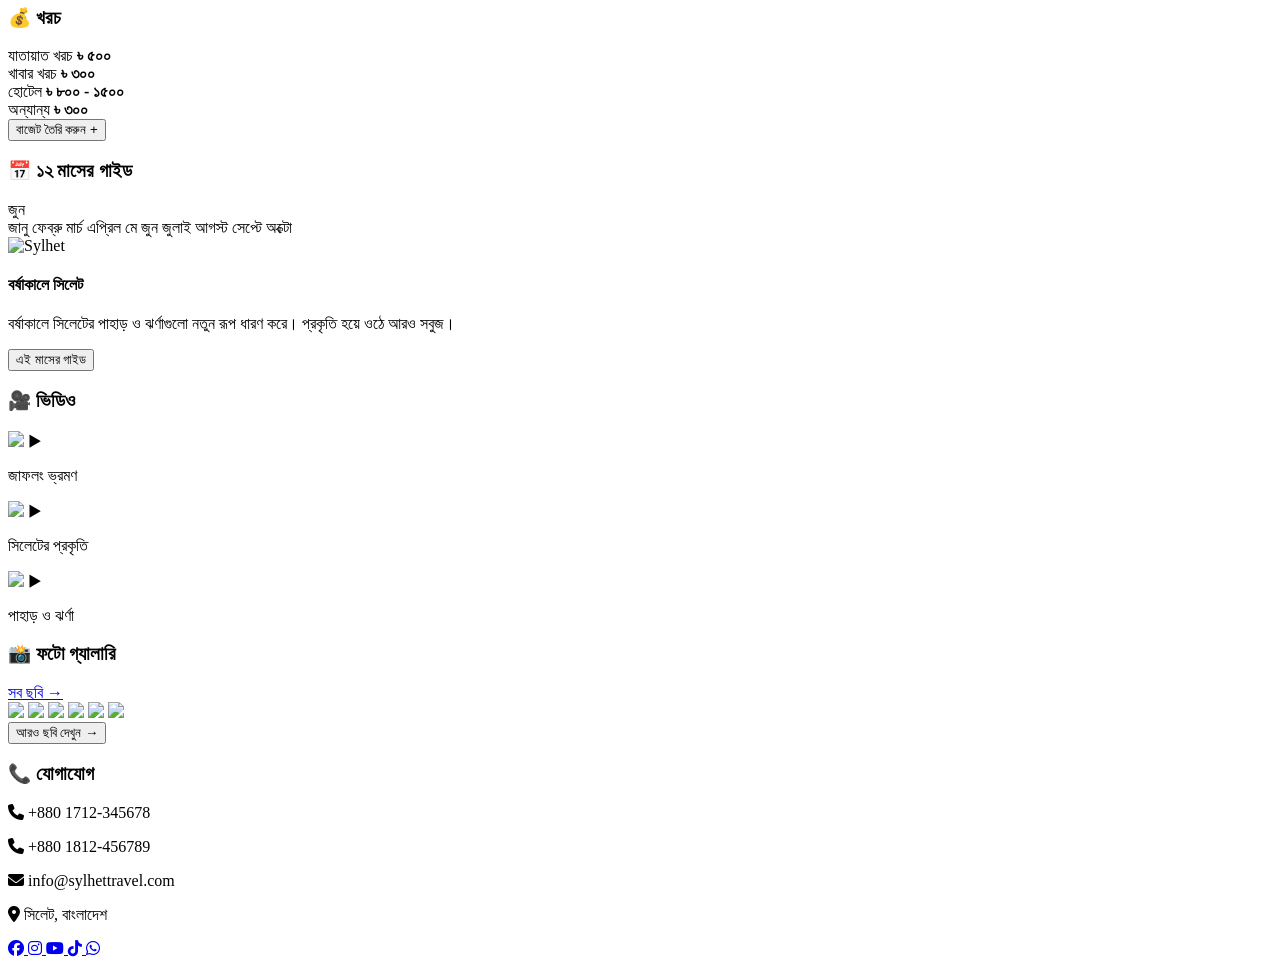
==== commit 126c787b: "update website" ====
--- a/index.html
+++ b/index.html
@@ -10,561 +10,25 @@
     <!-- Google Font -->
     <link rel="preconnect" href="https://fonts.googleapis.com">
     <link rel="preconnect" href="https://fonts.gstatic.com" crossorigin>
-
     <link href="https://fonts.googleapis.com/css2?family=Noto+Sans+Bengali:wght@400;500;600;700;800&display=swap"
         rel="stylesheet">
 
     <!-- Font Awesome -->
     <link rel="stylesheet" href="https://cdnjs.cloudflare.com/ajax/libs/font-awesome/6.5.2/css/all.min.css">
 
-    <link rel="stylesheet" href="style.css">
+    <link rel="stylesheet" href="style2.css">
 </head>
 
 <body>
 
-    <!-- ================= NAVBAR ================= -->
-
-    <header class="navbar">
-
-        <div class="logo">
-            <div class="logo-icon">
-                <i class="fa-solid fa-leaf"></i>
-            </div>
-
-            <div class="logo-text">
-                <h2>সিলেট ভ্রমণ</h2>
-                <span>Sylhet Travel Guide</span>
-            </div>
-        </div>
-
-
-        <nav>
-
-            <a href="#">
-                <i class="fa-solid fa-house"></i>
-                Home
-            </a>
-
-            <a href="#">
-                <i class="fa-regular fa-calendar"></i>
-                Calendar
-            </a>
-
-            <select>
-                <option>বাংলা</option>
-                <option>English</option>
-            </select>
-
-            <button class="login-btn">
-                <i class="fa-solid fa-user"></i>
-                Login
-            </button>
-
-        </nav>
-
-    </header>
-
-
-    <!-- ================= HERO ================= -->
-
-    <section class="hero">
-
-        <div class="hero-overlay"></div>
-
-        <div class="hero-content">
-
-            <h1>সিলেট ঘুরে দেখুন</h1>
-
-            <p>
-                পাহাড়, চা-বাগান, প্রকৃতি, ঝর্ণা ও সংস্কৃতির অনন্য ভূবন
-            </p>
-
-
-            <!-- SEARCH -->
-
-            <div class="search-box">
-
-                <i class="fa-solid fa-magnifying-glass"></i>
-
-                <input type="text" placeholder="Search Any Keyword...">
-
-                <button>
-                    <i class="fa-solid fa-magnifying-glass"></i>
-                </button>
-
-            </div>
-
-
-            <!-- CATEGORY -->
-
-            <div class="categories">
-
-                <button>জাফলং</button>
-                <button>চা-বাগান</button>
-                <button>ঝর্ণাধারা</button>
-                <button>হাওর</button>
-                <button>নৌকা</button>
-                <button>মাজার</button>
-                <button>ঐতিহাসিক</button>
-
-            </div>
-
-        </div>
-
-    </section>
-
-
-    <!-- ================= FILTER ================= -->
-
-    <section class="filter-wrapper">
-
-        <div class="filter-bar">
-
-            <div class="filter-item">
-                <i class="fa-solid fa-location-dot"></i>
-
-                <div>
-                    <small>জেলা</small>
-                    <strong>সিলেট</strong>
-                </div>
-
-                <i class="fa-solid fa-chevron-down arrow"></i>
-            </div>
-
-
-            <div class="filter-item">
-                <i class="fa-solid fa-hourglass-half"></i>
-
-                <div>
-                    <small>উপজেলা</small>
-                    <strong>সব</strong>
-                </div>
-
-                <i class="fa-solid fa-chevron-down arrow"></i>
-            </div>
-
-
-            <div class="filter-item">
-                <i class="fa-solid fa-location-crosshairs"></i>
-
-                <div>
-                    <small>অবস্থান</small>
-                    <strong>সব</strong>
-                </div>
-
-                <i class="fa-solid fa-chevron-down arrow"></i>
-            </div>
-
-
-            <div class="filter-item">
-                <i class="fa-solid fa-list"></i>
-
-                <div>
-                    <small>ধরন</small>
-                    <strong>সব ধরন</strong>
-                </div>
-
-                <i class="fa-solid fa-chevron-down arrow"></i>
-            </div>
-
-
-            <div class="filter-item">
-                <i class="fa-regular fa-star"></i>
-
-                <div>
-                    <small>রেটিং</small>
-                    <strong>সব রেটিং</strong>
-                </div>
-
-                <i class="fa-solid fa-chevron-down arrow"></i>
-            </div>
-
-
-            <div class="sort">
-
-                <small>Sort By</small>
-
-                <strong>
-                    <i class="fa-solid fa-arrow-down-wide-short"></i>
-                    নতুন থেকে পুরোনো
-                </strong>
-
-            </div>
-
-        </div>
-
-    </section>
-
-
-    <!-- ================= DESTINATIONS ================= -->
-
-    <main class="container">
-
-        <div class="section-title">
-
-            <div>
-                <h2>জনপ্রিয় স্থানসমূহ 🌿</h2>
-            </div>
-
-            <button class="view-all">
-                সবগুলো দেখুন
-                <i class="fa-solid fa-arrow-right"></i>
-            </button>
-
-        </div>
-
-
-        <div class="destination-grid">
-
-
-            <!-- CARD 1 -->
-
-            <div class="card">
-
-                <div class="card-image">
-
-                    <img src="https://images.unsplash.com/photo-1528127269322-539801943592?auto=format&fit=crop&w=600&q=80"
-                        alt="জাফলং">
-
-                    <span class="tag">প্রকৃতি</span>
-
-                </div>
-
-                <div class="card-content">
-
-                    <h3>জাফলং</h3>
-
-                    <p class="location">
-                        <i class="fa-solid fa-location-dot"></i>
-                        গোয়াইনঘাট, সিলেট
-                    </p>
-
-                    <p class="description">
-                        পাহাড়, নদী ও পাথরের অপূর্ব সৌন্দর্যের জন্য
-                        জাফলং সবার কাছে জনপ্রিয়।
-                    </p>
-
-
-                    <div class="card-bottom">
-
-                        <span class="rating">
-                            <i class="fa-solid fa-star"></i>
-                            4.8 (1250)
-                        </span>
-
-                        <a href="#">
-                            বিস্তারিত দেখুন
-                            <i class="fa-solid fa-arrow-right"></i>
-                        </a>
-
-                    </div>
-
-                </div>
-
-            </div>
-
-
-            <!-- CARD 2 -->
-
-            <div class="card">
-
-                <div class="card-image">
-
-                    <img src="https://images.unsplash.com/photo-1583417319070-4a69db38a482?auto=format&fit=crop&w=600&q=80"
-                        alt="চা বাগান">
-
-                    <span class="tag">চা-বাগান</span>
-
-                </div>
-
-                <div class="card-content">
-
-                    <h3>মালনীছড়া চা-বাগান</h3>
-
-                    <p class="location">
-                        <i class="fa-solid fa-location-dot"></i>
-                        সিলেট, সিলেট
-                    </p>
-
-                    <p class="description">
-                        সবুজ চা-বাগানের মনোরম পরিবেশ এবং
-                        প্রাকৃতিক সৌন্দর্য উপভোগ করুন।
-                    </p>
-
-                    <div class="card-bottom">
-
-                        <span class="rating">
-                            <i class="fa-solid fa-star"></i>
-                            4.7 (980)
-                        </span>
-
-                        <a href="#">
-                            বিস্তারিত দেখুন
-                            <i class="fa-solid fa-arrow-right"></i>
-                        </a>
-
-                    </div>
-
-                </div>
-
-            </div>
-
-
-            <!-- CARD 3 -->
-
-            <div class="card">
-
-                <div class="card-image">
-
-                    <img src="https://images.unsplash.com/photo-1500534623283-312aade485b7?auto=format&fit=crop&w=600&q=80"
-                        alt="রাতারগুল">
-
-                    <span class="tag">প্রকৃতি</span>
-
-                </div>
-
-                <div class="card-content">
-
-                    <h3>রাতারগুল সোয়াম্প ফরেস্ট</h3>
-
-                    <p class="location">
-                        <i class="fa-solid fa-location-dot"></i>
-                        গোয়াইনঘাট, সিলেট
-                    </p>
-
-                    <p class="description">
-                        বাংলাদেশের অন্যতম সুন্দর মিঠাপানির
-                        জলাবন রাতারগুল।
-                    </p>
-
-                    <div class="card-bottom">
-
-                        <span class="rating">
-                            <i class="fa-solid fa-star"></i>
-                            4.6 (875)
-                        </span>
-
-                        <a href="#">
-                            বিস্তারিত দেখুন
-                            <i class="fa-solid fa-arrow-right"></i>
-                        </a>
-
-                    </div>
-
-                </div>
-
-            </div>
-
-
-            <!-- CARD 4 -->
-
-            <div class="card">
-
-                <div class="card-image">
-
-                    <img src="https://images.unsplash.com/photo-1470770841072-f978cf4d019e?auto=format&fit=crop&w=600&q=80"
-                        alt="লাক্কাতুরা">
-
-                    <span class="tag">নদী</span>
-
-                </div>
-
-                <div class="card-content">
-
-                    <h3>লাক্কাতুরা</h3>
-
-                    <p class="location">
-                        <i class="fa-solid fa-location-dot"></i>
-                        সিলেট, সিলেট
-                    </p>
-
-                    <p class="description">
-                        সবুজ পাহাড় ও স্বচ্ছ পানির মনোরম
-                        পরিবেশে সময় কাটানোর দারুণ জায়গা।
-                    </p>
-
-                    <div class="card-bottom">
-
-                        <span class="rating">
-                            <i class="fa-solid fa-star"></i>
-                            4.6 (760)
-                        </span>
-
-                        <a href="#">
-                            বিস্তারিত দেখুন
-                            <i class="fa-solid fa-arrow-right"></i>
-                        </a>
-
-                    </div>
-
-                </div>
-
-            </div>
-
-
-            <!-- CARD 5 -->
-
-            <div class="card">
-
-                <div class="card-image">
-
-                    <img src="https://images.unsplash.com/photo-1433086966358-54859d0ed716?auto=format&fit=crop&w=600&q=80"
-                        alt="ঝর্ণা">
-
-                    <span class="tag">ঝর্ণা</span>
-
-                </div>
-
-                <div class="card-content">
-
-                    <h3>পান্তুমাই ঝর্ণা</h3>
-
-                    <p class="location">
-                        <i class="fa-solid fa-location-dot"></i>
-                        গোয়াইনঘাট, সিলেট
-                    </p>
-
-                    <p class="description">
-                        পাহাড়ের বুক থেকে নেমে আসা সুন্দর
-                        ঝর্ণার মনোমুগ্ধকর দৃশ্য।
-                    </p>
-
-                    <div class="card-bottom">
-
-                        <span class="rating">
-                            <i class="fa-solid fa-star"></i>
-                            4.7 (650)
-                        </span>
-
-                        <a href="#">
-                            বিস্তারিত দেখুন
-                            <i class="fa-solid fa-arrow-right"></i>
-                        </a>
-
-                    </div>
-
-                </div>
-
-            </div>
-
-
-        <!-- ================= CARD 6 ================= -->
-        
-        <div class="card">
-        
-            <!-- Card Image -->
-            <div class="card-image">
-        
-                <img src="https://images.unsplash.com/photo-1501785888041-af3ef285b470?auto=format&fit=crop&w=600&q=80"
-                    alt="সিলেট পাহাড়">
-        
-                <span class="tag">পাহাড়</span>
-        
-            </div>
-        
-        
-            <!-- Card Content -->
-            <div class="card-content">
-        
-                <h3>সিলেটের পাহাড়</h3>
-        
-                <p class="location">
-                    <i class="fa-solid fa-location-dot"></i>
-                    সিলেট, বাংলাদেশ
-                </p>
-        
-                <p class="description">
-                    পাহাড় ও সবুজ প্রকৃতির অপূর্ব মিলন
-                    দেখতে ভ্রমণ করুন সিলেট।
-                </p>
-        
-        
-                <!-- Card Bottom -->
-                <div class="card-bottom">
-        
-                    <span class="rating">
-                        <i class="fa-solid fa-star"></i>
-                        4.6 (580)
-                    </span>
-        
-                    <a href="#">
-                        বিস্তারিত দেখুন
-                        <i class="fa-solid fa-arrow-right"></i>
-                    </a>
-        
-                </div>
-        
-            </div>
-            <!-- END card-content -->
-        
-        </div>
-        <!-- END card -->
-        </main>
-<!-- ================= CATEGORY MENU ================= -->
-
-<section class="category-menu">
-
-    <div class="category-item">
-        <i class="fa-solid fa-building-columns"></i>
-        <span>মাজার</span>
-    </div>
-
-    <div class="category-item">
-        <i class="fa-solid fa-bullseye"></i>
-        <span>ঝর্ণা</span>
-    </div>
-
-    <div class="category-item">
-        <i class="fa-solid fa-city"></i>
-        <span>শহর</span>
-    </div>
-
-    <div class="category-item">
-        <i class="fa-solid fa-people-group"></i>
-        <span>ভ্রমণ স্পট</span>
-    </div>
-
-    <div class="category-item">
-        <i class="fa-solid fa-tree"></i>
-        <span>পার্ক</span>
-    </div>
-
-    <div class="category-item">
-        <i class="fa-solid fa-mountain-sun"></i>
-        <span>প্রকৃতি</span>
-    </div>
-
-    <div class="category-item">
-        <i class="fa-solid fa-video"></i>
-        <span>ভিডিও</span>
-    </div>
-
-    <div class="category-item">
-        <i class="fa-solid fa-link"></i>
-        <span>লিংক</span>
-    </div>
-
-    <div class="category-item">
-        <i class="fa-solid fa-ellipsis"></i>
-        <span>আরও</span>
-    </div>
-
-</section>
-
-
-<!-- ================= FOOTER ================= -->
-
-<footer class="footer">
-
-    <div class="footer-container">
-
-        <!-- ================= ABOUT ================= -->
-
-        <div class="footer-about">
-
-            <div class="footer-logo">
-
-                <div class="footer-logo-icon">
+    <!-- ================= HEADER ================= -->
+
+    <header class="header">
+
+        <div class="container navbar">
+
+            <div class="logo">
+                <div class="logo-icon">
                     <i class="fa-solid fa-leaf"></i>
                 </div>
 
@@ -572,125 +36,1002 @@
                     <h2>সিলেট ভ্রমণ</h2>
                     <span>Sylhet Travel Guide</span>
                 </div>
-
-            </div>
-
-
-            <p>
-                বাংলাদেশের প্রাকৃতিক সৌন্দর্য, পাহাড়,
-                নদী ও সংস্কৃতির সেরা ভ্রমণ স্থানগুলো
-                সম্পর্কে জানুন এবং ঘুরে দেখুন।
-            </p>
-
-
-            <!-- Social Icons -->
-
-            <div class="social-icons">
+            </div>
+
+            <nav>
+                <a href="#"><i class="fa-solid fa-house"></i> Home</a>
+                <a href="#"><i class="fa-regular fa-calendar"></i> Calendar</a>
+
+                <select>
+                    <option>বাংলা</option>
+                    <option>English</option>
+                </select>
+
+                <button class="login-btn">
+                    <i class="fa-solid fa-user"></i>
+                    Login
+                </button>
+            </nav>
+
+        </div>
+
+    </header>
+
+
+    <!-- ================= MAIN ================= -->
+
+    <main class="container">
+
+        <!-- Breadcrumb -->
+
+        <div class="breadcrumb">
+            <span>হোম</span>
+            <i class="fa-solid fa-angle-right"></i>
+            <span>সিলেট</span>
+            <i class="fa-solid fa-angle-right"></i>
+            <b>জাফলং</b>
+        </div>
+
+
+        <!-- ================= HERO ================= -->
+
+        <section class="hero-section">
+
+            <div class="hero">
+
+                <img src="https://images.unsplash.com/photo-1528127269322-539801943592?auto=format&fit=crop&w=1200&q=80"
+                    alt="Jaflong">
+
+                <div class="hero-overlay"></div>
+
+                <button class="slider-btn left">
+                    <i class="fa-solid fa-chevron-left"></i>
+                </button>
+
+                <button class="slider-btn right">
+                    <i class="fa-solid fa-chevron-right"></i>
+                </button>
+
+                <div class="hero-content">
+
+                    <span class="location">
+                        <i class="fa-solid fa-location-dot"></i>
+                        গোয়াইনঘাট, সিলেট
+                    </span>
+
+                    <h1>জাফলং, সিলেট</h1>
+
+                    <p>
+                        পাহাড়, নদী ও পাথরের অপূর্ব সৌন্দর্যে ঘেরা
+                        বাংলাদেশের অন্যতম জনপ্রিয় পর্যটন স্থান।
+                    </p>
+
+                    <div class="hero-buttons">
+                        <button>ভ্রমণ পরিকল্পনা</button>
+                        <button>ছবি দেখুন</button>
+                        <button>ভিডিও</button>
+                    </div>
+
+                </div>
+
+            </div>
+
+
+            <!-- Hero Side Images -->
+
+            <div class="hero-gallery">
+
+                <img src="https://images.unsplash.com/photo-1433086966358-54859d0ed716?auto=format&fit=crop&w=500&q=80"
+                    alt="Sylhet">
+
+                <img src="https://images.unsplash.com/photo-1470770841072-f978cf4d019e?auto=format&fit=crop&w=500&q=80"
+                    alt="Mountain">
+
+                <img src="https://images.unsplash.com/photo-1500534623283-312aade485b7?auto=format&fit=crop&w=500&q=80"
+                    alt="Tea Garden">
+
+            </div>
+
+        </section>
+
+
+        <!-- ================= CATEGORY MENU ================= -->
+
+        <section class="category-section">
+
+            <div class="category">
+
+                <i class="fa-solid fa-location-dot"></i>
+                <span>দর্শনীয় স্থান</span>
+
+            </div>
+
+            <div class="category">
+                <i class="fa-solid fa-mountain-sun"></i>
+                <span>পাহাড়</span>
+            </div>
+
+            <div class="category">
+                <i class="fa-solid fa-water"></i>
+                <span>ঝর্ণা</span>
+            </div>
+
+            <div class="category">
+                <i class="fa-solid fa-tree"></i>
+                <span>প্রকৃতি</span>
+            </div>
+
+            <div class="category">
+                <i class="fa-solid fa-map-location-dot"></i>
+                <span>গাইড</span>
+            </div>
+
+            <div class="category">
+                <i class="fa-solid fa-camera"></i>
+                <span>ফটোগ্রাফি</span>
+            </div>
+
+            <div class="category">
+                <i class="fa-solid fa-mug-hot"></i>
+                <span>চা বাগান</span>
+            </div>
+
+            <div class="category">
+                <i class="fa-solid fa-hotel"></i>
+                <span>হোটেল</span>
+            </div>
+
+            <div class="category">
+                <i class="fa-solid fa-utensils"></i>
+                <span>খাবার</span>
+            </div>
+
+        </section>
+
+
+        <!-- ================= TOP GRID ================= -->
+
+        <section class="top-grid">
+
+            <!-- History -->
+
+            <div class="card history">
+
+                <div class="section-title">
+                    <i class="fa-solid fa-landmark"></i>
+                    <h2>ইতিহাস</h2>
+                </div>
+
+                <div class="history-content">
+
+                    <div>
+                        <p>
+                            জাফলং সিলেট জেলার গোয়াইনঘাট উপজেলায় অবস্থিত।
+                            পাহাড়, নদী, পাথর ও সবুজ প্রকৃতির জন্য এটি
+                            বাংলাদেশের অন্যতম জনপ্রিয় পর্যটন কেন্দ্র।
+                        </p>
+
+                        <a href="#">বিস্তারিত জানুন →</a>
+                    </div>
+
+                    <img src="https://images.unsplash.com/photo-1500530855697-b586d89ba3ee?auto=format&fit=crop&w=400&q=80"
+                        alt="Nature">
+
+                </div>
+
+            </div>
+
+
+            <!-- Information -->
+
+            <div class="card information">
+
+                <div class="section-title">
+                    <i class="fa-solid fa-circle-info"></i>
+                    <h2>জাফলং</h2>
+                </div>
+
+                <div class="info-list">
+
+                    <p><b>অবস্থান:</b> গোয়াইনঘাট, সিলেট</p>
+                    <p><b>দূরত্ব:</b> সিলেট শহর থেকে প্রায় ৬০ কিমি</p>
+                    <p><b>ভ্রমণের সময়:</b> নভেম্বর - এপ্রিল</p>
+                    <p><b>যাতায়াত:</b> বাস / সিএনজি / গাড়ি</p>
+
+                </div>
+
+            </div>
+
+
+            <!-- Map -->
+
+            <div class="card map-card">
+
+                <div class="section-title">
+                    <i class="fa-solid fa-map"></i>
+                    <h2>মানচিত্র</h2>
+                </div>
+
+                <div class="map">
+
+                    <div class="map-road road1"></div>
+                    <div class="map-road road2"></div>
+
+                    <div class="map-pin">
+                        <i class="fa-solid fa-location-dot"></i>
+                    </div>
+
+                    <span class="map-text">Jaflong</span>
+
+                </div>
+
+            </div>
+
+
+            <!-- Nearby -->
+
+            <!-- Nearby -->
+            
+            <div class="card nearby">
+            
+                <div class="section-title">
+                    <i class="fa-solid fa-compass"></i>
+                    <h2>কাছাকাছি</h2>
+                </div>
+            
+                <div class="nearby-content">
+            
+                    <!-- Left Side -->
+                    <div class="nearby-list">
+                        <ul>
+                            <li>লালাখাল</li>
+                            <li>সংগ্রামপুঞ্জি ঝর্ণা</li>
+                            <li>পান্তুমাই</li>
+                            <li>বিছনাকান্দি</li>
+                        </ul>
+                    </div>
+            
+                    <!-- Right Side -->
+                    <div class="nearby-image">
+                        <img src="https://images.unsplash.com/photo-1500530855697-b586d89ba3ee?auto=format&fit=crop&w=400&q=80"
+                            alt="Nature">
+                    </div>
+            
+
+
+        </section> 
+     </div>
+
+
+        <!-- ================= PLACES ================= -->
+
+        <section class="card large-card">
+
+            <div class="section-heading">
+
+                <div class="section-title">
+                    <i class="fa-solid fa-location-dot"></i>
+                    <h2>দর্শনীয় স্থান</h2>
+                </div>
+
+                <a href="#">সব দেখুন →</a>
+
+            </div>
+
+
+            <div class="place-grid">
+
+                <div class="place-card">
+                    <img
+                        src="https://images.unsplash.com/photo-1501785888041-af3ef285b470?auto=format&fit=crop&w=500&q=80">
+                    <h3>জাফলং</h3>
+                    <p>পাহাড় ও পাথরের রাজ্য</p>
+                </div>
+
+                <div class="place-card">
+                    <img
+                        src="https://images.unsplash.com/photo-1469474968028-56623f02e42e?auto=format&fit=crop&w=500&q=80">
+                    <h3>বিছনাকান্দি</h3>
+                    <p>পাথর ও স্বচ্ছ পানির সৌন্দর্য</p>
+                </div>
+
+                <div class="place-card">
+                    <img
+                        src="https://images.unsplash.com/photo-1500534623283-312aade485b7?auto=format&fit=crop&w=500&q=80">
+                    <h3>লালাখাল</h3>
+                    <p>নীল পানির নদী</p>
+                </div>
+
+                <div class="place-card">
+                    <img
+                        src="https://images.unsplash.com/photo-1441974231531-c6227db76b6e?auto=format&fit=crop&w=500&q=80">
+                    <h3>রাতারগুল</h3>
+                    <p>বাংলাদেশের সোয়াম্প ফরেস্ট</p>
+                </div>
+
+            </div>
+
+        </section>
+
+
+        <!-- ================= SOCIAL ================= -->
+
+        <section class="two-column">
+
+            <div class="card social-card">
+
+                <div class="section-title">
+                    <i class="fa-solid fa-share-nodes"></i>
+                    <h2>সামাজিক যোগাযোগ</h2>
+                </div>
 
                 <a href="#">
-                    <i class="fa-brands fa-facebook-f"></i>
+                    <i class="fa-brands fa-facebook"></i>
+                    Facebook
+                    <span>↗</span>
                 </a>
 
                 <a href="#">
                     <i class="fa-brands fa-instagram"></i>
+                    Instagram
+                    <span>↗</span>
                 </a>
 
                 <a href="#">
                     <i class="fa-brands fa-youtube"></i>
+                    YouTube
+                    <span>↗</span>
                 </a>
 
                 <a href="#">
-                    <i class="fa-brands fa-twitter"></i>
+                    <i class="fa-brands fa-tiktok"></i>
+                    TikTok
+                    <span>↗</span>
                 </a>
 
-                <a href="#">
-                    <i class="fa-brands fa-pinterest"></i>
-                </a>
-
-            </div>
- </div> 
-
-
-        <!-- ================= QUICK LINKS ================= -->
-
-        <div class="footer-column">
-
-            <h3>দ্রুত লিংক</h3>
-
-            <a href="#">হোম</a>
-            <a href="#">সিলেট</a>
-            <a href="#">জনপ্রিয় স্থান</a>
-            <a href="#">আমাদের সম্পর্কে</a>
-
+            </div>
+
+
+            <!-- Guides -->
+
+            <div class="card guide-card">
+
+                <div class="section-heading">
+
+                    <div class="section-title">
+                        <i class="fa-solid fa-user-group"></i>
+                        <h2>স্থানীয় গাইড</h2>
+                    </div>
+
+                    <a href="#">সব গাইড →</a>
+
+                </div>
+
+                <div class="guides">
+
+                    <div class="guide">
+                        <img src="https://randomuser.me/api/portraits/men/32.jpg">
+                        <h4>রাকিব হাসান</h4>
+                        <small>স্থানীয় গাইড</small>
+                        <p>+880 00000000/p>
+                    </div>
+
+                    <div class="guide">
+                        <img src="https://randomuser.me/api/portraits/men/45.jpg">
+                        <h4>সুমন আহমেদ</h4>
+                        <small>ট্রাভেল গাইড</small>
+                        <p>+880 18667990089</p>
+                    </div>
+
+                    <div class="guide">
+                        <img src="https://randomuser.me/api/portraits/men/55.jpg">
+                        <h4>রিফাত খান</h4>
+                        <small>লোকাল গাইড</small>
+                        <p>+880 10000000</p>
+                    </div>
+                        <div class="guide">
+                            <img src="https://randomuser.me/api/portraits/men/32.jpg">
+                            <h4>রাকিব হাসান</h4>
+                            <small>স্থানীয় গাইড</small>
+                            <p>+880 00000000/p>
+                        </div>
+                            <div class="guide">
+                                <img src="https://randomuser.me/api/portraits/men/32.jpg">
+                                <h4>রাকিব হাসান</h4>
+                                <small>স্থানীয় গাইড</small>
+                                <p>+880 00000000/p>
+                            </div>
+                                <div class="guide">
+                                    <img src="https://randomuser.me/api/portraits/men/32.jpg">
+                                    <h4>রাকিব হাসান</h4>
+                                    <small>স্থানীয় গাইড</small>
+                                    <p>+880 00000000/p>
+                                </div>
+
+                </div>
+
+            </div>
+
+        </section>
+
+
+        <!-- ================= FOOD ================= -->
+
+        <section class="card large-card">
+
+            <div class="section-heading">
+
+                <div class="section-title">
+                    <i class="fa-solid fa-utensils"></i>
+                    <h2>স্থানীয় খাবার</h2>
+                </div>
+
+                <a href="#">সব খাবার →</a>
+
+            </div>
+
+
+            <div class="food-grid">
+
+                <div class="food-card">
+                    <img
+                        src="https://images.unsplash.com/photo-1601050690597-df0568f70950?auto=format&fit=crop&w=500&q=80">
+                    <h3>সাতকরা গরুর মাংস</h3>
+                </div>
+
+                <div class="food-card">
+                    <img
+                        src="https://images.unsplash.com/photo-1515003197210-e0cd71810b5f?auto=format&fit=crop&w=500&q=80">
+                    <h3>ভর্তা</h3>
+                </div>
+
+                <div class="food-card">
+                    <img
+                        src="https://images.unsplash.com/photo-1565299624946-b28f40a0ae38?auto=format&fit=crop&w=500&q=80">
+                    <h3>স্থানীয় খাবার</h3>
+                </div>
+
+                <div class="food-card">
+                    <img
+                        src="https://images.unsplash.com/photo-1559314809-0d155014e29e?auto=format&fit=crop&w=500&q=80">
+                    <h3>চা ও নাস্তা</h3>
+                </div>
+
+            </div>
+
+        </section>
+
+
+        <!-- ================= TOUR PACKAGE ================= -->
+
+        <section class="two-column">
+
+            <div class="card package-card">
+
+                <div class="section-heading">
+
+                    <div class="section-title">
+                        <i class="fa-solid fa-route"></i>
+                        <h2>ভ্রমণ প্যাকেজ</h2>
+                    </div>
+
+                    <a href="#">সব প্যাকেজ →</a>
+
+                </div>
+
+                <div class="package">
+
+                    <img
+                        src="https://images.unsplash.com/photo-1464822759023-fed622ff2c3b?auto=format&fit=crop&w=500&q=80">
+
+                    <div>
+                        <h3>জাফলং ডে ট্যুর</h3>
+                        <p>জাফলং • লালাখাল • বিছনাকান্দি</p>
+
+                        <strong>৳ ১,৫০০ / জন</strong>
+
+                        <button>বিস্তারিত</button>
+                    </div>
+
+               
+
+                </div>
+
+            </div>
+
+
+            <!-- Video -->
+
+            <div class="card video-card">
+
+                <div class="section-title">
+                    <i class="fa-solid fa-video"></i>
+                    <h2>ভিডিও</h2>
+                </div>
+
+                <div class="video-grid">
+
+                    <div>
+                        <div class="video-image">
+                            <img
+                                src="https://images.unsplash.com/photo-1500534623283-312aade485b7?auto=format&fit=crop&w=500&q=80">
+                            <i class="fa-solid fa-circle-play"></i>
+                        </div>
+                        <p>জাফলং ভ্রমণ</p>
+                    </div>
+
+                    <div>
+                        <div class="video-image">
+                            <img
+                                src="https://images.unsplash.com/photo-1469474968028-56623f02e42e?auto=format&fit=crop&w=500&q=80">
+                            <i class="fa-solid fa-circle-play"></i>
+                        </div>
+                        <p>সিলেটের প্রকৃতি</p>
+                    </div>
+                    <div class="video-image">
+                        <img src="https://images.unsplash.com/photo-1469474968028-56623f02e42e?auto=format&fit=crop&w=500&q=80">
+                        <i class="fa-solid fa-circle-play"></i>
+                    </div>
+                    <p>সিলেটের প্রকৃতি</p>
+                    </div>
+
+                </div>
+
+            </div>
+
+        </section>
+
+
+        <!-- ================= GALLERY ================= -->
+
+        <section class="card large-card">
+
+            <div class="section-heading">
+
+                <div class="section-title">
+                    <i class="fa-solid fa-images"></i>
+                    <h2>ফটো গ্যালারি</h2>
+                </div>
+
+                <a href="#">সব ছবি →</a>
+
+            </div>
+
+            <div class="gallery">
+
+                <img src="https://images.unsplash.com/photo-1500530855697-b586d89ba3ee?auto=format&fit=crop&w=600&q=80">
+
+                <img src="https://images.unsplash.com/photo-1470770841072-f978cf4d019e?auto=format&fit=crop&w=600&q=80">
+
+                <img src="https://images.unsplash.com/photo-1501785888041-af3ef285b470?auto=format&fit=crop&w=600&q=80">
+
+                <img src="https://images.unsplash.com/photo-1441974231531-c6227db76b6e?auto=format&fit=crop&w=600&q=80">
+
+                <img src="https://images.unsplash.com/photo-1433086966358-54859d0ed716?auto=format&fit=crop&w=600&q=80">
+
+                <img src="https://images.unsplash.com/photo-1500534623283-312aade485b7?auto=format&fit=crop&w=600&q=80">
+
+            </div>
+
+        </section>
+
+
+        <!-- ================= CONTACT ================= -->
+
+        <section class="contact-card">
+
+            <div>
+                <h2>সিলেট ভ্রমণের পরিকল্পনা করুন</h2>
+                <p>
+                    সিলেটের সুন্দর জায়গাগুলো ঘুরে দেখতে আজই
+                    আপনার ভ্রমণ পরিকল্পনা তৈরি করুন।
+                </p>
+            </div>
+
+            <button>
+                এখনই পরিকল্পনা করুন
+                <i class="fa-solid fa-arrow-right"></i>
+            </button>
+
+        </section>
+
+    </main>
+
+
+     
+            <!-- ================= LOWER CONTENT ================= -->
+            
+            <div class="lower-container">
+            
+                <!-- ================= ROW 1 ================= -->
+            
+                <div class="three-column">
+            
+                    <!-- FOOD -->
+                    <div class="travel-card">
+            
+                        <div class="card-heading">
+                            <h3>🍽️ খাবার</h3>
+                            <a href="#">সব দেখুন →</a>
+                        </div>
+            
+                        <div class="food-items">
+            
+                            <div class="food-item">
+                                <img
+                                    src="https://images.unsplash.com/photo-1601050690597-df0568f70950?auto=format&fit=crop&w=300&q=80">
+                                <p>সাতকরা মাংস</p>
+                            </div>
+            
+                            <div class="food-item">
+                                <img
+                                    src="https://images.unsplash.com/photo-1515003197210-e0cd71810b5f?auto=format&fit=crop&w=300&q=80">
+                                <p>স্থানীয় ভর্তা</p>
+                            </div>
+            
+                            <div class="food-item">
+                                <img
+                                    src="https://images.unsplash.com/photo-1547592180-85f173990554?auto=format&fit=crop&w=300&q=80">
+                                <p>শাকসবজি</p>
+                            </div>
+            
+                            <div class="food-item">
+                                <img
+                                    src="https://images.unsplash.com/photo-1512621776951-a57141f2eefd?auto=format&fit=crop&w=300&q=80">
+                                <p>স্বাস্থ্যকর খাবার</p>
+                            </div>
+            
+                        </div>
+            
+                        <button class="small-green-btn">
+                            আরও খাবার দেখুন →
+                        </button>
+            
+                    </div>
+            
+            
+                    <!-- HISTORY -->
+                    <div class="travel-card history-box">
+            
+                        <div class="card-heading">
+                            <h3>📖 ইতিহাস</h3>
+                        </div>
+            
+                        <div class="history-flex">
+            
+                            <div>
+                                <p>
+                                    সিলেট প্রাকৃতিক সৌন্দর্যে ভরপুর একটি
+                                    আকর্ষণীয় পর্যটন অঞ্চল। পাহাড়, নদী,
+                                    চা-বাগান এবং ঝর্ণার জন্য সিলেট
+                                    ভ্রমণকারীদের কাছে অত্যন্ত জনপ্রিয়।
+                                </p>
+            
+                                <a href="#" class="details-link">
+                                    বিস্তারিত পড়ুন →
+                                </a>
+                            </div>
+            
+                            <img src="https://images.unsplash.com/photo-1548013146-72479768bada?auto=format&fit=crop&w=300&q=80"
+                                alt="Sylhet">
+            
+                        </div>
+            
+                    </div>
+            
+            
+                    <!-- TRAVEL COMPANY -->
+                    <div class="travel-card">
+            
+                        <div class="card-heading">
+                            <h3>🏢 ট্রাভেল কোম্পানি</h3>
+                        </div>
+            
+                        <div class="company-grid">
+            
+                            <div class="company">
+                                <div class="company-logo">🌿</div>
+                                <strong>Green Leaf</strong>
+                                <span>Tours & Travels</span>
+                            </div>
+            
+                            <div class="company">
+                                <div class="company-logo">🌊</div>
+                                <strong>Sylhet Explorer</strong>
+                                <span>Travel Agency</span>
+                            </div>
+            
+                            <div class="company">
+                                <div class="company-logo">🍃</div>
+                                <strong>Tea Garden</strong>
+                                <span>Tours</span>
+                            </div>
+            
+                            <div class="company">
+                                <div class="company-logo">✈️</div>
+                                <strong>Jaflong Trip</strong>
+                                <span>Planner</span>
+                            </div>
+            
+                        </div>
+            
+                        <button class="small-green-btn">
+                            সব কোম্পানি দেখুন →
+                        </button>
+            
+                    </div>
+            
+                </div>
+            
+            
+                <!-- ================= ROW 2 ================= -->
+            
+                <div class="three-column row-two">
+            
+                    <!-- PRICE -->
+                    <div class="travel-card price-card">
+            
+                        <div class="card-heading">
+                            <h3>💰 খরচ</h3>
+                        </div>
+            
+                        <div class="price-list">
+            
+                            <div>
+                                <span>যাতায়াত খরচ</span>
+                                <b>৳ ৫০০</b>
+                            </div>
+            
+                            <div>
+                                <span>খাবার খরচ</span>
+                                <b>৳ ৩০০</b>
+                            </div>
+            
+                            <div>
+                                <span>হোটেল</span>
+                                <b>৳ ৮০০ - ১৫০০</b>
+                            </div>
+            
+                            <div>
+                                <span>অন্যান্য</span>
+                                <b>৳ ৩০০</b>
+                            </div>
+            
+                        </div>
+            
+                        <button class="main-green-btn">
+                            বাজেট তৈরি করুন +
+                        </button>
+            
+                    </div>
+            
+            
+                    <!-- MONTHLY GUIDE -->
+                    <div class="travel-card monthly-card">
+            
+                        <div class="card-heading">
+                            <h3>📅 ১২ মাসের গাইড</h3>
+            
+                            <span class="active-month">
+                                জুন
+                            </span>
+                        </div>
+            
+            
+                        <div class="month-menu">
+            
+                            <span>জানু</span>
+                            <span>ফেব্রু</span>
+                            <span>মার্চ</span>
+                            <span>এপ্রিল</span>
+                            <span>মে</span>
+                            <span class="active">জুন</span>
+                            <span>জুলাই</span>
+                            <span>আগস্ট</span>
+                            <span>সেপ্টে</span>
+                            <span>অক্টো</span>
+            
+                        </div>
+            
+            
+                        <div class="monthly-content">
+            
+                            <img src="https://images.unsplash.com/photo-1501785888041-af3ef285b470?auto=format&fit=crop&w=500&q=80"
+                                alt="Sylhet">
+            
+                            <div>
+            
+                                <h4>বর্ষাকালে সিলেট</h4>
+            
+                                <p>
+                                    বর্ষাকালে সিলেটের পাহাড় ও
+                                    ঝর্ণাগুলো নতুন রূপ ধারণ করে।
+                                    প্রকৃতি হয়ে ওঠে আরও সবুজ।
+                                </p>
+            
+                                <button class="main-green-btn">
+                                    এই মাসের গাইড
+                                </button>
+            
+                            </div>
+            
+                        </div>
+            
+                    </div>
+            
+            
+                    <!-- VIDEO -->
+                    <div class="travel-card video-card-new">
+            
+                        <div class="card-heading">
+                            <h3>🎥 ভিডিও</h3>
+                        </div>
+            
+                        <div class="video-items">
+            
+                            <div class="video-item">
+            
+                                <div class="video-image">
+            
+                                    <img
+                                        src="https://images.unsplash.com/photo-1500534623283-312aade485b7?auto=format&fit=crop&w=400&q=80">
+            
+                                    <span class="play">
+                                        ▶
+                                    </span>
+            
+                                </div>
+            
+                                <p>জাফলং ভ্রমণ</p>
+            
+                            </div>
+            
+            
+                            <div class="video-item">
+            
+                                <div class="video-image">
+            
+                                    <img
+                                        src="https://images.unsplash.com/photo-1470770841072-f978cf4d019e?auto=format&fit=crop&w=400&q=80">
+            
+                                    <span class="play">
+                                        ▶
+                                    </span>
+            
+                                </div>
+            
+                                <p>সিলেটের প্রকৃতি</p>
+            
+                            </div>
+            
+            
+                            <div class="video-item">
+            
+                                <div class="video-image">
+            
+                                    <img
+                                        src="https://images.unsplash.com/photo-1433086966358-54859d0ed716?auto=format&fit=crop&w=400&q=80">
+            
+                                    <span class="play">
+                                        ▶
+                                    </span>
+            
+                                </div>
+            
+                                <p>পাহাড় ও ঝর্ণা</p>
+            
+                            </div>
+            
+                        </div>
+            
+                    </div>
+            
+                </div>
+            
+            
+                <!-- ================= ROW 3 ================= -->
+            
+                <div class="bottom-grid">
+            
+                    <!-- GALLERY -->
+            
+                    <div class="travel-card gallery-card">
+            
+                        <div class="card-heading">
+                            <h3>📸 ফটো গ্যালারি</h3>
+                            <a href="#">সব ছবি →</a>
+                        </div>
+            
+            
+                        <div class="bottom-gallery">
+            
+                            <img src="https://images.unsplash.com/photo-1500530855697-b586d89ba3ee?auto=format&fit=crop&w=400&q=80">
+            
+                            <img src="https://images.unsplash.com/photo-1470770841072-f978cf4d019e?auto=format&fit=crop&w=400&q=80">
+            
+                            <img src="https://images.unsplash.com/photo-1501785888041-af3ef285b470?auto=format&fit=crop&w=400&q=80">
+            
+                            <img src="https://images.unsplash.com/photo-1433086966358-54859d0ed716?auto=format&fit=crop&w=400&q=80">
+            
+                            <img src="https://images.unsplash.com/photo-1469474968028-56623f02e42e?auto=format&fit=crop&w=400&q=80">
+            
+                            <img src="https://images.unsplash.com/photo-1500534623283-312aade485b7?auto=format&fit=crop&w=400&q=80">
+            
+                        </div>
+            
+                        <button class="small-green-btn">
+                            আরও ছবি দেখুন →
+                        </button>
+            
+                    </div>
+                    </main>
+            
+            
+                    <!-- CONTACT -->
+            
+                    <div class="travel-card contact-box">
+            
+                        <div class="card-heading">
+                            <h3>📞 যোগাযোগ</h3>
+                        </div>
+            
+                        <div class="contact-info">
+            
+                            <p>
+                                <i class="fa-solid fa-phone"></i>
+                                +880 1712-345678
+                            </p>
+            
+                            <p>
+                                <i class="fa-solid fa-phone"></i>
+                                +880 1812-456789
+                            </p>
+            
+                            <p>
+                                <i class="fa-solid fa-envelope"></i>
+                                info@sylhettravel.com
+                            </p>
+            
+                            <p>
+                                <i class="fa-solid fa-location-dot"></i>
+                                সিলেট, বাংলাদেশ
+                            </p>
+            
+                        </div>
+            
+            
+                        <div class="social-icons">
+            
+                            <a href="#">
+                                <i class="fa-brands fa-facebook"></i>
+                            </a>
+            
+                            <a href="#">
+                                <i class="fa-brands fa-instagram"></i>
+                            </a>
+            
+                            <a href="#">
+                                <i class="fa-brands fa-youtube"></i>
+                            </a>
+            
+                            <a href="#">
+                                <i class="fa-brands fa-tiktok"></i>
+                            </a>
+            
+                            <a href="#">
+                                <i class="fa-brands fa-whatsapp"></i>
+                            </a>
+            
+                        </div>
+            
+           
+            
+     
         </div>
 
 
-        <!-- ================= IMPORTANT LINKS ================= -->
-
-        <div class="footer-column">
-
-            <h3>গুরুত্বপূর্ণ লিংক</h3>
-
-            <a href="#">ভ্রমণ গাইড</a>
-            <a href="#">প্রয়োজনীয় তথ্য</a>
-            <a href="#">নিরাপত্তা</a>
-            <a href="#">শর্ত ও নীতি</a>
-
-        </div>
-
-
-        <!-- ================= GUIDELINE ================= -->
-
-        <div class="footer-column">
-
-            <h3>গাইডলাইন</h3>
-
-            <a href="#">পর্যটন তথ্য</a>
-            <a href="#">পর্যটন সেবা</a>
-            <a href="#">ভ্রমণ টিপস</a>
-            <a href="#">যোগাযোগ</a>
-
-        </div>
-
-
-        <!-- ================= CONTACT ================= -->
-
-        <div class="footer-contact">
-
-            <h3>যোগাযোগ</h3>
-
-            <p>
-                <i class="fa-solid fa-location-dot"></i>
-                <span>Moulvibazar, Sylhet, Bangladesh</span>
-            </p>
-
-            <p>
-                <i class="fa-solid fa-phone"></i>
-                <span>+880 1893938908</span>
-            </p>
-
-            <p>
-                <i class="fa-regular fa-envelope"></i>
-                <span>info@sylhettravel.com</span>
-            </p>
-
-        </div>
-
-    </div>
-
-
-    <!-- ================= COPYRIGHT ================= -->
-
-    <div class="copyright">
-
-        © 2026 সিলেট ভ্রমণ। সকল অধিকার সংরক্ষিত।
-
-    </div>
-
-
-
-</footer>
-
+      
+    </footer>
 
 </body>
 
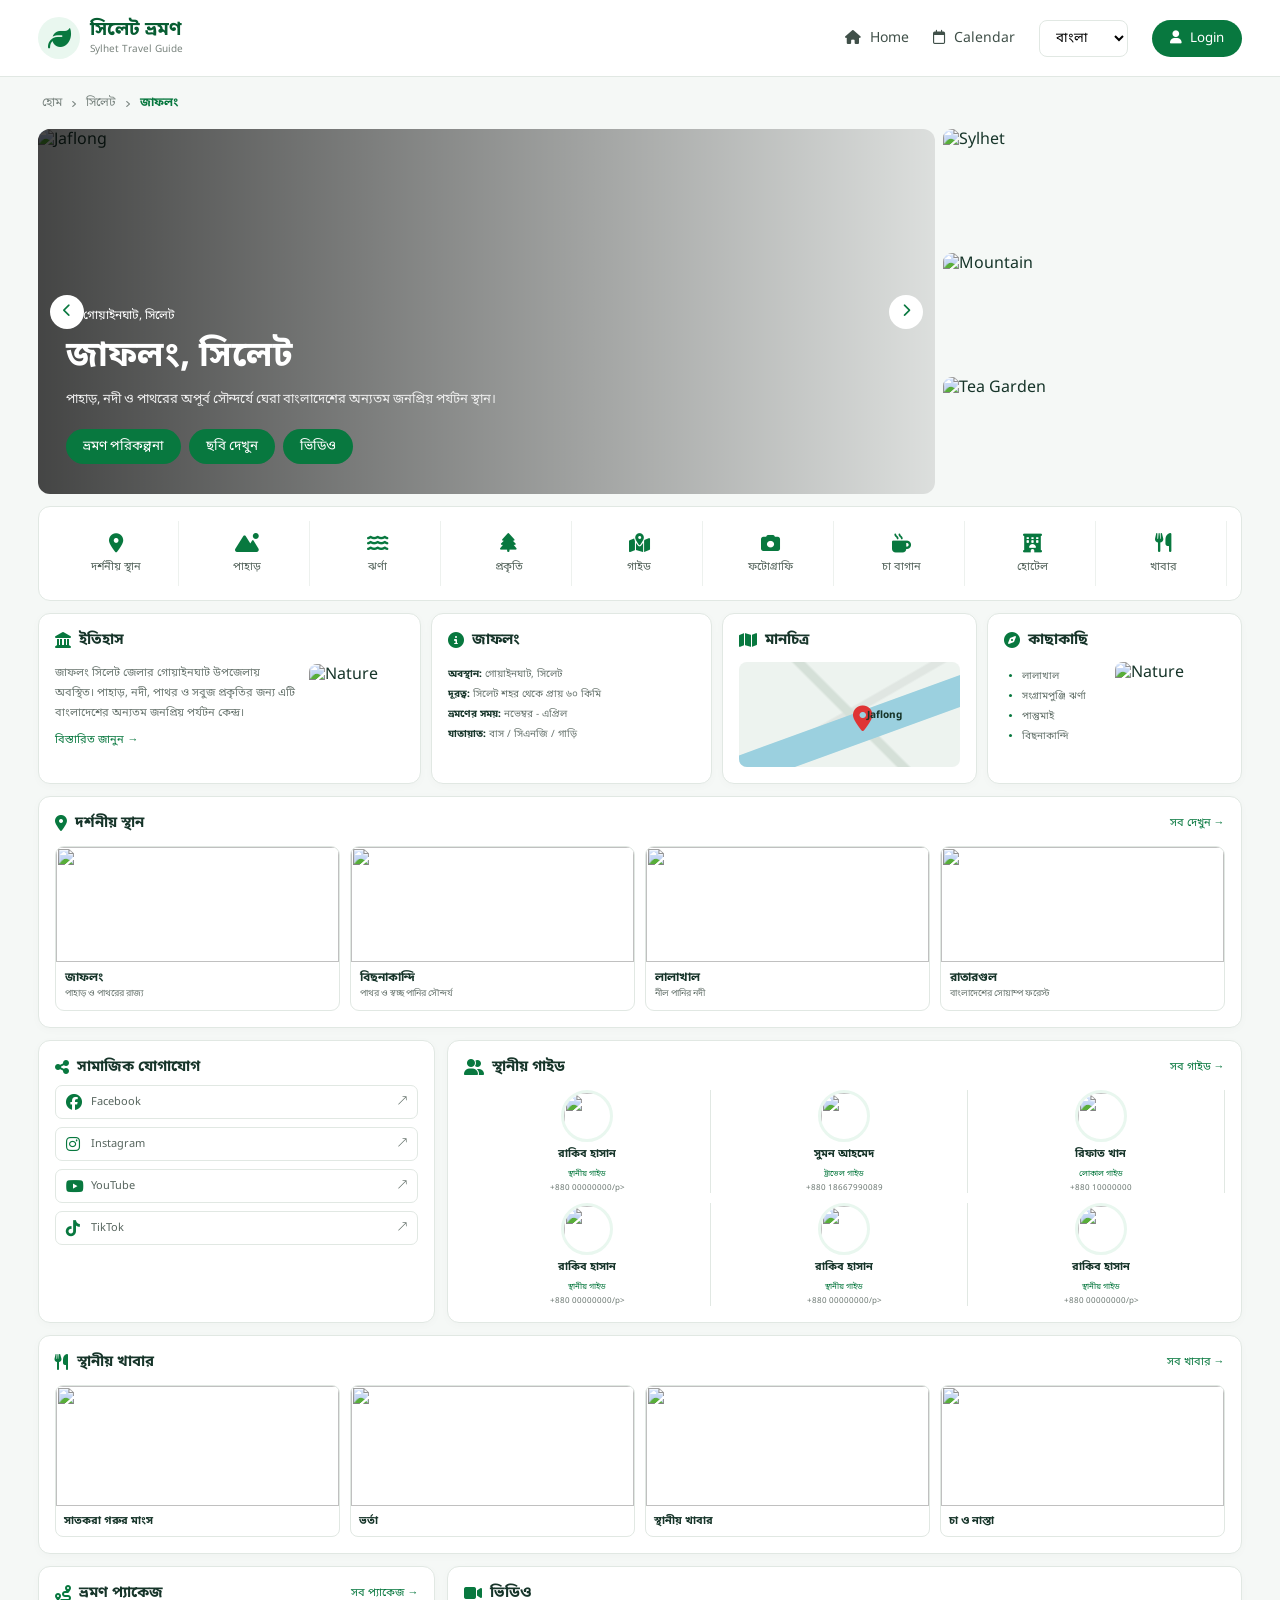
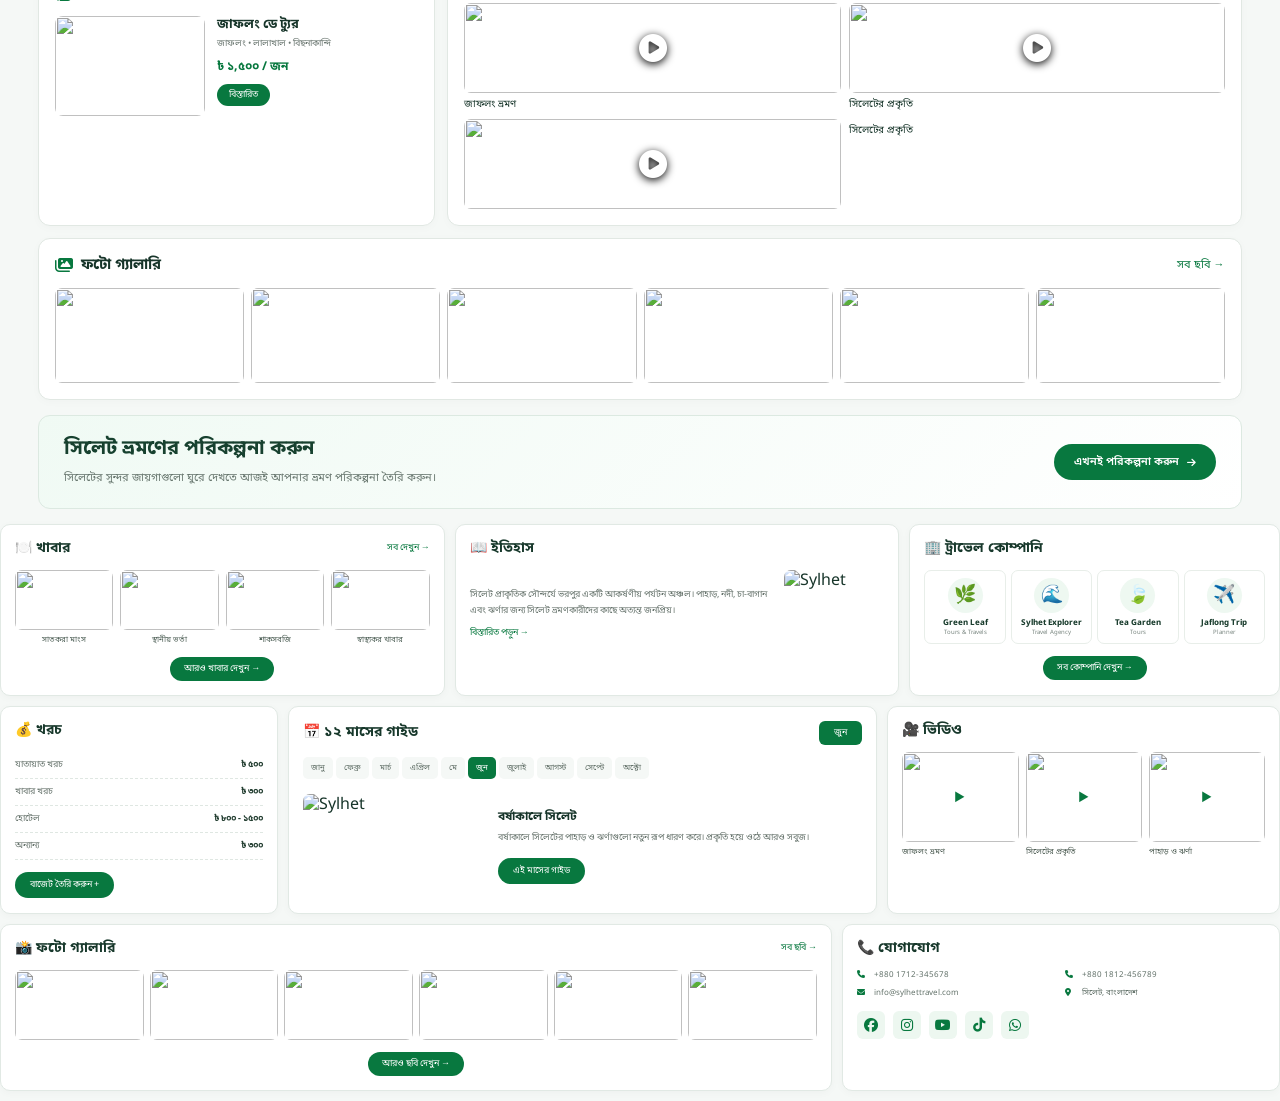
==== commit dd820bd9: "update website" ====
--- a/index.html
+++ b/index.html
@@ -16,7 +16,7 @@
     <!-- Font Awesome -->
     <link rel="stylesheet" href="https://cdnjs.cloudflare.com/ajax/libs/font-awesome/6.5.2/css/all.min.css">
 
-    <link rel="stylesheet" href="style2.css">
+    <link rel="stylesheet" href="style.css">
 </head>
 
 <body>
--- a/style.css
+++ b/style.css
@@ -0,0 +1,1715 @@
+/* =========================
+   BASIC RESET
+========================= */
+
+* {
+    margin: 0;
+    padding: 0;
+    box-sizing: border-box;
+}
+
+:root {
+    --green: #08783f;
+    --dark-green: #075d32;
+    --light-green: #e9f7ef;
+    --border: #e1e8e3;
+    --text: #17352a;
+    --gray: #6b7771;
+    --white: #ffffff;
+}
+
+body {
+    font-family: "Noto Sans Bengali", sans-serif;
+    background: #f5f8f6;
+    color: var(--text);
+}
+
+img {
+    width: 100%;
+    display: block;
+    object-fit: cover;
+}
+
+a {
+    text-decoration: none;
+    color: inherit;
+}
+
+button,
+select {
+    font-family: inherit;
+}
+
+.container {
+    width: 94%;
+    max-width: 1450px;
+    margin: auto;
+}
+
+
+/* =========================
+   HEADER
+========================= */
+
+.header {
+    background: white;
+    border-bottom: 1px solid var(--border);
+    position: sticky;
+    top: 0;
+    z-index: 1000;
+}
+
+.navbar {
+    height: 76px;
+    display: flex;
+    align-items: center;
+    justify-content: space-between;
+}
+
+.logo {
+    display: flex;
+    align-items: center;
+    gap: 10px;
+}
+
+.logo-icon {
+    width: 42px;
+    height: 42px;
+    border-radius: 50%;
+    background: var(--light-green);
+    color: var(--green);
+    display: grid;
+    place-items: center;
+    font-size: 23px;
+}
+
+.logo h2 {
+    color: var(--dark-green);
+    font-size: 19px;
+    line-height: 1.2;
+}
+
+.logo span {
+    display: block;
+    color: #7a847e;
+    font-size: 10px;
+}
+
+.navbar nav {
+    display: flex;
+    align-items: center;
+    gap: 24px;
+}
+
+.navbar nav a {
+    color: #405049;
+    font-size: 14px;
+    transition: .3s;
+}
+
+.navbar nav a:hover {
+    color: var(--green);
+}
+
+.navbar nav i {
+    margin-right: 5px;
+}
+
+.navbar select {
+    border: 1px solid var(--border);
+    background: white;
+    padding: 8px 12px;
+    border-radius: 8px;
+    outline: none;
+}
+
+.login-btn {
+    border: none;
+    background: var(--green);
+    color: white;
+    padding: 10px 18px;
+    border-radius: 20px;
+    cursor: pointer;
+    transition: .3s;
+}
+
+.login-btn:hover {
+    background: var(--dark-green);
+    transform: translateY(-2px);
+}
+
+
+/* =========================
+   BREADCRUMB
+========================= */
+
+.breadcrumb {
+    padding: 18px 4px;
+    display: flex;
+    gap: 9px;
+    align-items: center;
+    color: #7a8580;
+    font-size: 12px;
+}
+
+.breadcrumb i {
+    font-size: 9px;
+}
+
+.breadcrumb b {
+    color: var(--green);
+}
+
+
+/* =========================
+   HERO
+========================= */
+
+.hero-section {
+    display: grid;
+    grid-template-columns: 3fr 1fr;
+    gap: 8px;
+}
+
+.hero {
+    height: 365px;
+    border-radius: 12px;
+    overflow: hidden;
+    position: relative;
+}
+
+.hero>img {
+    height: 100%;
+}
+
+.hero-overlay {
+    position: absolute;
+    inset: 0;
+    background: linear-gradient(90deg,
+            rgba(0, 0, 0, .72),
+            rgba(0, 0, 0, .1));
+}
+
+.hero-content {
+    position: absolute;
+    left: 28px;
+    bottom: 30px;
+    color: white;
+    max-width: 560px;
+}
+
+.location {
+    font-size: 12px;
+}
+
+.location i {
+    margin-right: 5px;
+}
+
+.hero h1 {
+    font-size: 35px;
+    margin: 8px 0;
+}
+
+.hero p {
+    font-size: 13px;
+    line-height: 1.8;
+    color: #eee;
+}
+
+.hero-buttons {
+    display: flex;
+    gap: 8px;
+    margin-top: 18px;
+}
+
+.hero-buttons button {
+    border: none;
+    padding: 9px 17px;
+    border-radius: 20px;
+    background: var(--green);
+    color: white;
+    cursor: pointer;
+}
+
+.slider-btn {
+    position: absolute;
+    top: 50%;
+    transform: translateY(-50%);
+    width: 34px;
+    height: 34px;
+    border: none;
+    border-radius: 50%;
+    background: white;
+    color: var(--green);
+    cursor: pointer;
+    z-index: 2;
+}
+
+.slider-btn.left {
+    left: 12px;
+}
+
+.slider-btn.right {
+    right: 12px;
+}
+
+
+/* =========================
+   HERO GALLERY
+========================= */
+
+.hero-gallery {
+    display: grid;
+    grid-template-rows: repeat(3, 1fr);
+    gap: 7px;
+}
+
+.hero-gallery img {
+    height: 117px;
+    border-radius: 9px;
+}
+
+
+/* =========================
+   CATEGORY
+========================= */
+
+.category-section {
+    background: white;
+    border: 1px solid var(--border);
+    border-radius: 12px;
+    margin: 12px 0;
+    padding: 14px;
+    display: grid;
+    grid-template-columns: repeat(9, 1fr);
+    gap: 5px;
+}
+
+.category {
+    min-height: 65px;
+    display: flex;
+    flex-direction: column;
+    align-items: center;
+    justify-content: center;
+    gap: 7px;
+    border-right: 1px solid #edf1ee;
+    color: #52625a;
+    font-size: 11px;
+    cursor: pointer;
+    transition: .3s;
+}
+
+.category i {
+    color: var(--green);
+    font-size: 19px;
+}
+
+.category:hover {
+    background: var(--light-green);
+    color: var(--green);
+    border-radius: 8px;
+}
+
+
+/* =========================
+   CARD
+========================= */
+
+.card {
+    background: white;
+    border: 1px solid var(--border);
+    border-radius: 12px;
+    padding: 16px;
+    box-shadow: 0 2px 10px rgba(0, 0, 0, .025);
+}
+
+.section-title {
+    display: flex;
+    align-items: center;
+    gap: 8px;
+}
+
+.section-title i {
+    color: var(--green);
+}
+
+.section-title h2 {
+    font-size: 15px;
+}
+
+.section-heading {
+    display: flex;
+    justify-content: space-between;
+    align-items: center;
+    margin-bottom: 13px;
+}
+
+.section-heading>a {
+    color: var(--green);
+    font-size: 11px;
+}
+
+
+/* =========================
+   TOP GRID
+========================= */
+
+.top-grid {
+    display: grid;
+    grid-template-columns: 1.5fr 1.1fr 1fr 1fr;
+    gap: 10px;
+    margin-bottom: 12px;
+}
+
+.history-content {
+    display: grid;
+    grid-template-columns: 1fr 95px;
+    gap: 12px;
+    margin-top: 14px;
+}
+
+.history p {
+    font-size: 11px;
+    color: var(--gray);
+    line-height: 1.8;
+}
+
+.history a {
+    color: var(--green);
+    font-size: 11px;
+    display: inline-block;
+    margin-top: 10px;
+}
+
+.history img {
+    height: 85px;
+    border-radius: 8px;
+}
+
+.information .info-list {
+    margin-top: 15px;
+}
+
+.info-list p {
+    font-size: 10px;
+    color: var(--gray);
+    line-height: 2;
+}
+
+.info-list b {
+    color: var(--text);
+}
+
+.map {
+    height: 105px;
+    margin-top: 12px;
+    position: relative;
+    overflow: hidden;
+    border-radius: 8px;
+    background:
+        linear-gradient(45deg, transparent 48%, #d5e0d8 49%, #d5e0d8 52%, transparent 53%),
+        linear-gradient(-30deg, transparent 48%, #e0e6e2 49%, #e0e6e2 52%, transparent 53%),
+        #edf3ef;
+}
+
+.map::before {
+    content: "";
+    position: absolute;
+    width: 150%;
+    height: 30px;
+    background: #9bd0df;
+    transform: rotate(-20deg);
+    left: -30px;
+    top: 45px;
+}
+
+.map-pin {
+    position: absolute;
+    left: 52%;
+    top: 40%;
+    color: #df3434;
+    font-size: 26px;
+}
+
+.map-text {
+    position: absolute;
+    left: 58%;
+    top: 45%;
+    font-size: 10px;
+    font-weight: bold;
+}
+
+/* .nearby ul {
+    padding: 12px 20px;
+}
+
+.nearby li {
+    font-size: 11px;
+    line-height: 2;
+    color: var(--gray);
+} */
+/* =========================
+   NEARBY CARD
+========================= */
+
+.nearby {
+    overflow: hidden;
+}
+
+/* Heading */
+.nearby .section-title {
+    margin-bottom: 12px;
+}
+
+.nearby .section-title i {
+    color: #08783f;
+}
+
+.nearby .section-title h2 {
+    font-size: 15px;
+    color: #17352a;
+}
+
+
+/* Content: Left + Right */
+.nearby-content {
+    display: grid;
+    grid-template-columns: 1fr 110px;
+    align-items: center;
+    gap: 12px;
+}
+
+
+/* Left List */
+.nearby-list ul {
+    margin: 0;
+    padding-left: 18px;
+}
+
+.nearby-list li {
+    color: #65736c;
+    font-size: 10px;
+    line-height: 2;
+    position: relative;
+}
+
+
+/* Green bullet */
+.nearby-list li::marker {
+    color: #08783f;
+}
+
+
+/* Right Image */
+.nearby-image {
+    width: 110px;
+    height: 90px;
+    border-radius: 8px;
+    overflow: hidden;
+}
+
+.nearby-image img {
+    width: 100%;
+    height: 100%;
+    object-fit: cover;
+    display: block;
+    transition: 0.3s ease;
+}
+
+
+/* Image Hover */
+.nearby-image:hover img {
+    transform: scale(1.08);
+}
+
+
+/* =========================
+   MOBILE
+========================= */
+
+@media (max-width: 480px) {
+
+    .nearby-content {
+        grid-template-columns: 1fr 95px;
+        gap: 8px;
+    }
+
+    .nearby-image {
+        width: 95px;
+        height: 80px;
+    }
+
+    .nearby-list li {
+        font-size: 9px;
+    }
+
+}
+
+/* =========================
+   PLACES
+========================= */
+
+.large-card {
+    margin-bottom: 12px;
+}
+
+.place-grid {
+    display: grid;
+    grid-template-columns: repeat(4, 1fr);
+    gap: 10px;
+}
+
+.place-card {
+    border: 1px solid var(--border);
+    border-radius: 9px;
+    overflow: hidden;
+    transition: .3s;
+}
+
+.place-card:hover {
+    transform: translateY(-4px);
+    box-shadow: 0 8px 20px rgba(0, 0, 0, .08);
+}
+
+.place-card img {
+    height: 115px;
+}
+
+.place-card h3 {
+    font-size: 12px;
+    padding: 8px 9px 2px;
+}
+
+.place-card p {
+    color: var(--gray);
+    font-size: 9px;
+    padding: 0 9px 10px;
+}
+
+
+/* =========================
+   TWO COLUMN
+========================= */
+
+.two-column {
+    display: grid;
+    grid-template-columns: 1fr 2fr;
+    gap: 12px;
+    margin-bottom: 12px;
+}
+
+
+/* =========================
+   SOCIAL
+========================= */
+
+.social-card {
+    height: 100%;
+}
+
+.social-card>a {
+    display: flex;
+    align-items: center;
+    margin-top: 8px;
+    padding: 8px 10px;
+    border: 1px solid var(--border);
+    border-radius: 7px;
+    font-size: 11px;
+    color: #56645d;
+}
+
+.social-card>a i {
+    width: 25px;
+    font-size: 16px;
+    color: var(--green);
+}
+
+.social-card>a span {
+    margin-left: auto;
+}
+
+
+/* =========================
+   GUIDES
+========================= */
+
+.guides {
+    display: grid;
+    grid-template-columns: repeat(3, 1fr);
+    gap: 10px;
+}
+
+.guide {
+    text-align: center;
+    border-right: 1px solid var(--border);
+}
+
+.guide:last-child {
+    border: none;
+}
+
+.guide img {
+    width: 52px;
+    height: 52px;
+    border-radius: 50%;
+    margin: auto;
+    border: 3px solid var(--light-green);
+}
+
+.guide h4 {
+    font-size: 11px;
+    margin-top: 5px;
+}
+
+.guide small {
+    font-size: 8px;
+    color: var(--green);
+}
+
+.guide p {
+    font-size: 8px;
+    color: var(--gray);
+}
+
+
+/* =========================
+   FOOD
+========================= */
+
+.food-grid {
+    display: grid;
+    grid-template-columns: repeat(4, 1fr);
+    gap: 10px;
+}
+
+.food-card {
+    border-radius: 8px;
+    overflow: hidden;
+    border: 1px solid var(--border);
+}
+
+.food-card img {
+    height: 120px;
+}
+
+.food-card h3 {
+    padding: 8px;
+    font-size: 11px;
+}
+
+
+/* =========================
+   PACKAGE
+========================= */
+
+.package {
+    display: flex;
+    gap: 12px;
+}
+
+.package img {
+    width: 150px;
+    height: 100px;
+    border-radius: 8px;
+}
+
+.package h3 {
+    font-size: 13px;
+}
+
+.package p {
+    color: var(--gray);
+    font-size: 9px;
+    margin: 5px 0;
+}
+
+.package strong {
+    color: var(--green);
+    font-size: 12px;
+}
+
+.package button {
+    display: block;
+    margin-top: 7px;
+    background: var(--green);
+    color: white;
+    border: none;
+    border-radius: 15px;
+    padding: 5px 12px;
+    font-size: 9px;
+}
+
+
+/* =========================
+   VIDEO
+========================= */
+
+.video-grid {
+    display: grid;
+    grid-template-columns: repeat(2, 1fr);
+    gap: 8px;
+}
+
+.video-image {
+    height: 100px;
+    position: relative;
+    border-radius: 8px;
+    overflow: hidden;
+}
+
+.video-image img {
+    height: 100%;
+}
+
+.video-image i {
+    position: absolute;
+    left: 50%;
+    top: 50%;
+    transform: translate(-50%, -50%);
+    color: white;
+    font-size: 28px;
+    text-shadow: 0 2px 8px black;
+}
+
+.video-grid p {
+    font-size: 10px;
+    margin-top: 5px;
+}
+
+
+/* =========================
+   GALLERY
+========================= */
+
+.gallery {
+    display: grid;
+    grid-template-columns: repeat(6, 1fr);
+    gap: 7px;
+}
+
+.gallery img {
+    height: 95px;
+    border-radius: 7px;
+    transition: .3s;
+}
+
+.gallery img:hover {
+    transform: scale(1.03);
+}
+
+
+/* =========================
+   CONTACT
+========================= */
+
+.contact-card {
+    margin: 12px 0;
+    padding: 28px;
+    border-radius: 12px;
+    background: linear-gradient(100deg,
+            #08783f,
+            #0a9951);
+    color: white;
+    display: flex;
+    align-items: center;
+    justify-content: space-between;
+}
+
+.contact-card h2 {
+    font-size: 20px;
+}
+
+.contact-card p {
+    font-size: 11px;
+    margin-top: 6px;
+    color: #e3f6ea;
+}
+
+.contact-card button {
+    border: none;
+    background: white;
+    color: var(--green);
+    padding: 11px 20px;
+    border-radius: 25px;
+    cursor: pointer;
+    font-weight: 600;
+}
+
+/* ==============================
+   LOWER CONTENT
+================================ */
+
+.lower-container {
+    width: 100%;
+    margin-top: 12px;
+}
+
+
+/* ==============================
+   COMMON CARD
+================================ */
+
+.travel-card {
+    background: #ffffff;
+    border: 1px solid #e1e9e4;
+    border-radius: 10px;
+    padding: 14px;
+    box-shadow: 0 2px 8px rgba(0, 0, 0, 0.03);
+}
+
+
+/* ==============================
+   GRID
+================================ */
+
+.three-column {
+    display: grid;
+    grid-template-columns: 1.2fr 1.2fr 1fr;
+    gap: 10px;
+    margin-bottom: 10px;
+}
+
+.row-two {
+    grid-template-columns: .85fr 1.8fr 1.2fr;
+}
+
+
+/* ==============================
+   HEADING
+================================ */
+
+.card-heading {
+    display: flex;
+    justify-content: space-between;
+    align-items: center;
+    margin-bottom: 12px;
+}
+
+.card-heading h3 {
+    color: #17382b;
+    font-size: 14px;
+    font-weight: 700;
+}
+
+.card-heading h3:first-letter {
+    color: #08783f;
+}
+
+.card-heading a {
+    color: #08783f;
+    font-size: 9px;
+}
+
+
+/* ==============================
+   FOOD
+================================ */
+
+.food-items {
+    display: grid;
+    grid-template-columns: repeat(4, 1fr);
+    gap: 7px;
+}
+
+.food-item {
+    text-align: center;
+}
+
+.food-item img {
+    width: 100%;
+    height: 60px;
+    object-fit: cover;
+    border-radius: 7px;
+}
+
+.food-item p {
+    font-size: 8px;
+    color: #53645b;
+    margin-top: 5px;
+}
+
+
+/* ==============================
+   BUTTON
+================================ */
+
+.small-green-btn {
+    display: block;
+    margin: 12px auto 0;
+    border: 0;
+    background: #08783f;
+    color: white;
+    border-radius: 18px;
+    padding: 6px 14px;
+    font-size: 9px;
+    cursor: pointer;
+    transition: .3s;
+}
+
+.small-green-btn:hover {
+    background: #055e31;
+    transform: translateY(-2px);
+}
+
+
+/* ==============================
+   HISTORY
+================================ */
+
+.history-flex {
+    display: grid;
+    grid-template-columns: 1fr 100px;
+    gap: 12px;
+    align-items: center;
+}
+
+.history-flex p {
+    color: #68756e;
+    font-size: 9px;
+    line-height: 1.8;
+}
+
+.history-flex img {
+    width: 100px;
+    height: 90px;
+    object-fit: cover;
+    border-radius: 7px;
+}
+
+.details-link {
+    display: inline-block;
+    margin-top: 8px;
+    color: #08783f;
+    font-size: 9px;
+}
+
+
+/* ==============================
+   COMPANY
+================================ */
+
+.company-grid {
+    display: grid;
+    grid-template-columns: repeat(4, 1fr);
+    gap: 5px;
+}
+
+.company {
+    text-align: center;
+    padding: 7px 2px;
+    border: 1px solid #e8eee9;
+    border-radius: 7px;
+}
+
+.company-logo {
+    width: 35px;
+    height: 35px;
+    margin: auto;
+    display: grid;
+    place-items: center;
+    background: #eef8f1;
+    border-radius: 50%;
+    font-size: 18px;
+}
+
+.company strong {
+    display: block;
+    margin-top: 5px;
+    font-size: 8px;
+    color: #183b2c;
+}
+
+.company span {
+    display: block;
+    color: #78857f;
+    font-size: 6px;
+}
+
+
+/* ==============================
+   PRICE
+================================ */
+
+.price-list {
+    margin-top: 5px;
+}
+
+.price-list div {
+    display: flex;
+    justify-content: space-between;
+    border-bottom: 1px dashed #dfe7e2;
+    padding: 7px 0;
+}
+
+.price-list span {
+    color: #68756e;
+    font-size: 9px;
+}
+
+.price-list b {
+    color: #243f32;
+    font-size: 9px;
+}
+
+.main-green-btn {
+    background: #08783f;
+    border: none;
+    color: white;
+    border-radius: 18px;
+    padding: 7px 15px;
+    font-size: 9px;
+    cursor: pointer;
+    margin-top: 12px;
+}
+
+.main-green-btn:hover {
+    background: #055e31;
+}
+
+
+/* ==============================
+   MONTHLY GUIDE
+================================ */
+
+.monthly-card {
+    min-width: 0;
+}
+
+.active-month {
+    background: #08783f;
+    color: white;
+    padding: 6px 15px;
+    border-radius: 6px;
+    font-size: 9px;
+}
+
+.month-menu {
+    display: flex;
+    gap: 3px;
+    overflow-x: auto;
+    margin-bottom: 12px;
+    padding-bottom: 3px;
+}
+
+.month-menu span {
+    white-space: nowrap;
+    padding: 6px 8px;
+    color: #66746c;
+    background: #f5f8f6;
+    border-radius: 5px;
+    font-size: 8px;
+}
+
+.month-menu .active {
+    background: #08783f;
+    color: white;
+}
+
+.monthly-content {
+    display: grid;
+    grid-template-columns: 180px 1fr;
+    gap: 15px;
+    align-items: center;
+}
+
+.monthly-content img {
+    width: 180px;
+    height: 105px;
+    object-fit: cover;
+    border-radius: 7px;
+}
+
+.monthly-content h4 {
+    font-size: 12px;
+    margin-bottom: 6px;
+}
+
+.monthly-content p {
+    font-size: 9px;
+    color: #68756e;
+    line-height: 1.7;
+}
+
+
+/* ==============================
+   VIDEO
+================================ */
+
+.video-items {
+    display: grid;
+    grid-template-columns: repeat(3, 1fr);
+    gap: 7px;
+}
+
+.video-image {
+    position: relative;
+    height: 90px;
+    overflow: hidden;
+    border-radius: 7px;
+}
+
+.video-image img {
+    width: 100%;
+    height: 100%;
+    object-fit: cover;
+}
+
+.play {
+    position: absolute;
+    left: 50%;
+    top: 50%;
+    transform: translate(-50%, -50%);
+
+    width: 35px;
+    height: 35px;
+
+    border-radius: 50%;
+    background: white;
+    color: #08783f;
+
+    display: grid;
+    place-items: center;
+
+    font-size: 13px;
+}
+
+.video-item p {
+    font-size: 8px;
+    color: #526158;
+    margin-top: 5px;
+}
+
+
+/* ==============================
+   BOTTOM GRID
+================================ */
+
+.bottom-grid {
+    display: grid;
+    grid-template-columns: 1.9fr 1fr;
+    gap: 10px;
+    margin-bottom: 10px;
+}
+
+
+/* ==============================
+   GALLERY
+================================ */
+
+.bottom-gallery {
+    display: grid;
+    grid-template-columns: repeat(6, 1fr);
+    gap: 6px;
+}
+
+.bottom-gallery img {
+    width: 100%;
+    height: 70px;
+    object-fit: cover;
+    border-radius: 7px;
+    transition: .3s;
+}
+
+.bottom-gallery img:hover {
+    transform: scale(1.04);
+}
+
+
+/* ==============================
+   CONTACT
+================================ */
+
+/* =========================
+   CONTACT CARD
+========================= */
+
+.contact-card {
+    width: 100%;
+    margin: 15px 0;
+
+    padding: 20px 25px;
+
+    background: linear-gradient(135deg,
+            #f0faf4,
+            #ffffff);
+
+    border: 1px solid #dce9e1;
+    border-radius: 12px;
+
+    display: flex;
+    align-items: center;
+    justify-content: space-between;
+
+    gap: 20px;
+
+    box-sizing: border-box;
+}
+
+
+/* =========================
+   LEFT TEXT
+========================= */
+
+.contact-card h2 {
+    margin: 0 0 7px;
+
+    color: #17412f;
+
+    font-size: 20px;
+    font-weight: 700;
+}
+
+.contact-card p {
+    margin: 0;
+
+    color: #68776f;
+
+    font-size: 11px;
+    line-height: 1.7;
+}
+
+
+/* =========================
+   RIGHT BUTTON
+========================= */
+
+.contact-card button {
+    flex-shrink: 0;
+
+    border: none;
+
+    background: #08783f;
+    color: #ffffff;
+
+    padding: 11px 20px;
+
+    border-radius: 25px;
+
+    font-family: inherit;
+
+    font-size: 11px;
+    font-weight: 600;
+
+    cursor: pointer;
+
+    display: flex;
+    align-items: center;
+    gap: 8px;
+
+    transition: all 0.3s ease;
+}
+
+
+/* Arrow */
+
+.contact-card button i {
+    font-size: 10px;
+}
+
+
+/* Hover */
+
+.contact-card button:hover {
+    background: #055f32;
+
+    transform: translateX(3px);
+
+    box-shadow: 0 5px 15px rgba(8, 120, 63, 0.20);
+}
+
+
+/* =========================
+   MOBILE
+========================= */
+
+@media (max-width: 600px) {
+
+    .contact-card {
+        flex-direction: column;
+
+        align-items: flex-start;
+
+        padding: 18px;
+    }
+
+    .contact-card h2 {
+        font-size: 17px;
+    }
+
+    .contact-card p {
+        font-size: 10px;
+    }
+
+    .contact-card button {
+        align-self: flex-end;
+
+        font-size: 10px;
+
+        padding: 9px 16px;
+    }
+}
+
+.contact-info {
+    display: grid;
+    grid-template-columns: 1fr 1fr;
+    gap: 8px;
+}
+
+.contact-info p {
+    font-size: 8px;
+    color: #64736b;
+}
+
+.contact-info i {
+    color: #08783f;
+    width: 15px;
+}
+
+.social-icons {
+    display: flex;
+    gap: 8px;
+    margin-top: 13px;
+}
+
+.social-icons a {
+    width: 28px;
+    height: 28px;
+    display: grid;
+    place-items: center;
+    border-radius: 6px;
+    background: #edf7f0;
+    color: #08783f;
+    font-size: 14px;
+    transition: .3s;
+}
+
+.social-icons a:hover {
+    background: #08783f;
+    color: white;
+    transform: translateY(-3px);
+} 
+
+
+/* ==============================
+   RESPONSIVE
+================================ */
+
+@media (max-width: 1000px) {
+
+    .three-column {
+        grid-template-columns: 1fr 1fr;
+    }
+
+    .row-two {
+        grid-template-columns: 1fr 1fr;
+    }
+
+    .bottom-grid {
+        grid-template-columns: 1fr;
+    }
+
+}
+
+
+@media (max-width: 700px) {
+
+    .three-column,
+    .row-two,
+    .bottom-grid {
+        grid-template-columns: 1fr;
+    }
+
+    .food-items {
+        grid-template-columns: repeat(2, 1fr);
+    }
+
+    .company-grid {
+        grid-template-columns: repeat(2, 1fr);
+    }
+
+    .monthly-content {
+        grid-template-columns: 1fr;
+    }
+
+    .monthly-content img {
+        width: 100%;
+        height: 150px;
+    }
+
+    .video-items {
+        grid-template-columns: repeat(2, 1fr);
+    }
+
+    .bottom-gallery {
+        grid-template-columns: repeat(3, 1fr);
+    }
+
+}
+
+
+@media (max-width: 450px) {
+
+    .history-flex {
+        grid-template-columns: 1fr;
+    }
+
+    .history-flex img {
+        width: 100%;
+        height: 140px;
+    }
+
+    .video-items {
+        grid-template-columns: 1fr;
+    }
+
+    .bottom-gallery {
+        grid-template-columns: repeat(2, 1fr);
+    }
+
+    .contact-info {
+        grid-template-columns: 1fr;
+    }
+
+}
+
+
+/* =========================
+   FOOTER
+========================= */
+
+footer {
+    background: #092e1d;
+    color: white;
+    margin-top: 25px;
+}
+
+.footer-grid {
+    padding: 40px 0;
+    display: grid;
+    grid-template-columns: 2fr 1fr 1.5fr;
+    gap: 50px;
+}
+
+.footer-logo h2 {
+    color: white;
+}
+
+.footer-grid>div>p {
+    margin-top: 12px;
+    max-width: 400px;
+    color: #b5c6bd;
+    font-size: 11px;
+    line-height: 1.8;
+}
+
+.footer-grid h3 {
+    font-size: 14px;
+    margin-bottom: 12px;
+}
+
+.footer-grid a {
+    display: block;
+    color: #b5c6bd;
+    font-size: 11px;
+    margin-bottom: 8px;
+}
+
+.footer-grid a:hover {
+    color: white;
+}
+
+.footer-grid p i {
+    width: 20px;
+    color: #6ed09a;
+}
+
+.copyright {
+    border-top: 1px solid rgba(255, 255, 255, .1);
+    text-align: center;
+    padding: 14px;
+    color: #91a89c;
+    font-size: 10px;
+}
+
+
+/* =========================
+   RESPONSIVE
+========================= */
+
+@media (max-width: 1100px) {
+
+    .top-grid {
+        grid-template-columns: repeat(2, 1fr);
+    }
+
+    .category-section {
+        grid-template-columns: repeat(5, 1fr);
+    }
+
+    .place-grid {
+        grid-template-columns: repeat(2, 1fr);
+    }
+
+    .gallery {
+        grid-template-columns: repeat(3, 1fr);
+    }
+}
+
+
+@media (max-width: 768px) {
+
+    .navbar {
+        height: auto;
+        padding: 12px 0;
+        flex-direction: column;
+        gap: 12px;
+    }
+
+    .navbar nav {
+        width: 100%;
+        justify-content: center;
+        gap: 12px;
+        flex-wrap: wrap;
+    }
+
+    .hero-section {
+        grid-template-columns: 1fr;
+    }
+
+    .hero {
+        height: 330px;
+    }
+
+    .hero-gallery {
+        grid-template-columns: repeat(3, 1fr);
+        grid-template-rows: 100px;
+    }
+
+    .hero-gallery img {
+        height: 100px;
+    }
+
+    .category-section {
+        grid-template-columns: repeat(3, 1fr);
+    }
+
+    .top-grid {
+        grid-template-columns: 1fr;
+    }
+
+    .two-column {
+        grid-template-columns: 1fr;
+    }
+
+    .place-grid {
+        grid-template-columns: repeat(2, 1fr);
+    }
+
+    .food-grid {
+        grid-template-columns: repeat(2, 1fr);
+    }
+
+    .gallery {
+        grid-template-columns: repeat(2, 1fr);
+    }
+
+    .footer-grid {
+        grid-template-columns: 1fr;
+        gap: 25px;
+    }
+
+    .contact-card {
+        flex-direction: column;
+        align-items: flex-start;
+        gap: 18px;
+    }
+}
+
+
+@media (max-width: 480px) {
+
+    .container {
+        width: 92%;
+    }
+
+    .logo h2 {
+        font-size: 16px;
+    }
+
+    .navbar nav a {
+        font-size: 11px;
+    }
+
+    .login-btn {
+        padding: 8px 12px;
+        font-size: 11px;
+    }
+
+    .hero {
+        height: 300px;
+    }
+
+    .hero-content {
+        left: 18px;
+        bottom: 20px;
+        right: 15px;
+    }
+
+    .hero h1 {
+        font-size: 25px;
+    }
+
+    .hero p {
+        font-size: 10px;
+    }
+
+    .hero-buttons button {
+        padding: 7px 10px;
+        font-size: 9px;
+    }
+
+    .category-section {
+        grid-template-columns: repeat(3, 1fr);
+    }
+
+    .category {
+        font-size: 9px;
+    }
+
+    .category i {
+        font-size: 16px;
+    }
+
+    .place-grid,
+    .food-grid {
+        grid-template-columns: 1fr;
+    }
+
+    .gallery {
+        grid-template-columns: repeat(2, 1fr);
+    }
+
+    .guides {
+        grid-template-columns: 1fr;
+    }
+
+    .guide {
+        border-right: none;
+        border-bottom: 1px solid var(--border);
+        padding-bottom: 10px;
+    }
+
+    .package {
+        flex-direction: column;
+    }
+
+    .package img {
+        width: 100%;
+        height: 150px;
+    }
+
+    .contact-card h2 {
+        font-size: 16px;
+    }
+}
